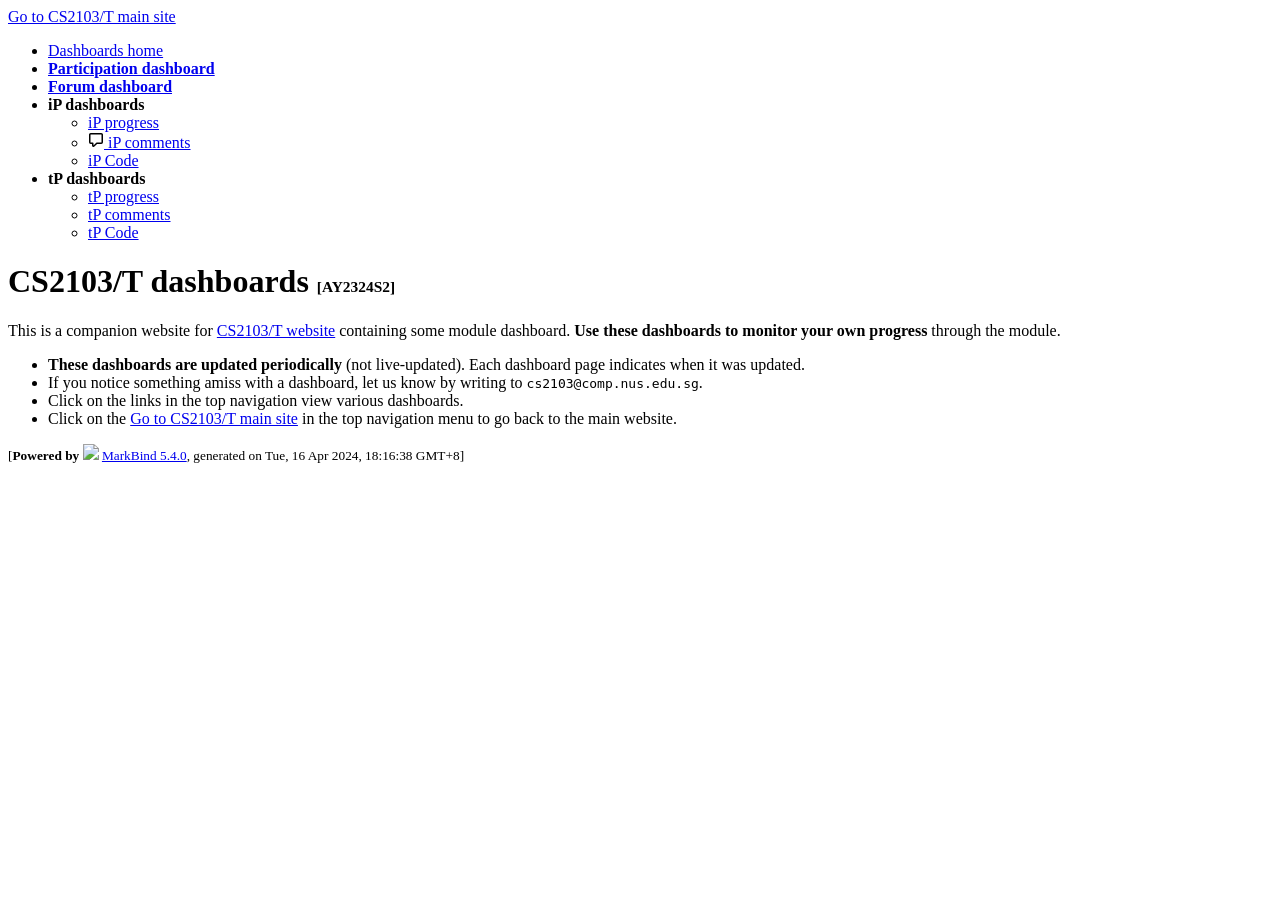
==== index.html @ 0335893c "Site Update. [skip ci]" ====
<!DOCTYPE html>
<html>
<head>
    <meta charset="utf-8">
    <meta http-equiv="X-UA-Compatible" content="IE=edge">
    <meta name="generator" content="MarkBind 5.4.0">
    <meta name="viewport" content="width=device-width, initial-scale=1"><title>CS2103 - dashboards</title> <link rel="stylesheet" href="/dashboards/markbind/css/bootstrap.min.css"> <link rel="stylesheet" href="/dashboards/markbind/fontawesome/css/all.min.css"> <link rel="stylesheet" href="/dashboards/markbind/css/octicons.css"><link rel="stylesheet" href="/dashboards/markbind/css/codeblock-light.min.css"><link rel="stylesheet" href="/dashboards/markbind/css/markbind.min.css"><script src="/dashboards/markbind/js/polyfill.min.js"></script>
    <script src="/dashboards/markbind/js/vue.min.js"></script>
    <script src="/dashboards/markbind/js/markbind.min.js"></script>
    <script src="index.page-vue-render.js"></script><link rel="stylesheet" href="/dashboards/plugins/markbind-plugin-anchors/markbind-plugin-anchors.css"><link rel="stylesheet" href="/dashboards/plugins/markbind-plugin-tree/markbind-plugin-tree.css">
    
  <link rel="stylesheet" href="/dashboards/stylesheets/main.css">
<link rel="icon" href="/dashboards/favicon.ico"></head>
<script>
  const baseUrl = '/dashboards'
</script>
<body >
<div id="app" data-server-rendered="true"><header fixed=""><div data-v-7c0fd418><nav class="navbar navbar-expand-md d-print-none navbar-dark bg-dark" data-v-7c0fd418><div class="container-fluid" data-v-7c0fd418><div class="navbar-left" data-v-7c0fd418><a href="https://nus-cs2103-ay2324s2.github.io/website" title="Home" class="navbar-brand" data-v-7c0fd418><span class="badge rounded-pill bg-warning text-dark }}" data-v-7c0fd418><span data-v-7c0fd418><span aria-hidden="true" class="fas fa-chevron-circle-left" data-v-7c0fd418></span></span> Go to CS2103/T main site</span></a></div> <div class="navbar-default" data-v-7c0fd418><ul class="navbar-nav me-auto mt-2 mt-lg-0" data-v-7c0fd418> <li data-v-7c0fd418><a href="/dashboards/index.html" class="nav-link" data-v-7c0fd418><span data-v-7c0fd418>Dashboards home</span></a></li> <li tags="m--cs2103 m--cs2113 m--tic2002 m--tic4001 m--tic4002" data-v-7c0fd418><a href="/dashboards/contents/participation.html" class="nav-link" data-v-7c0fd418><span data-v-7c0fd418><strong data-v-7c0fd418>Participation dashboard</strong></span></a></li> <li tags="m--cs2103 m--cs2113 m--tic4002" data-v-7c0fd418><a href="/dashboards/contents/forum-activities.html" class="nav-link" data-v-7c0fd418><span data-v-7c0fd418><strong data-v-7c0fd418>Forum dashboard</strong></span></a></li> <li tags="m--cs2103 m--cs2113 m--tic4001 m--tic4002" class="nav-link dropdown" data-v-ccda25c0><a role="button" data-bs-toggle="dropdown" class="dropdown-toggle nav-link" data-v-ccda25c0><strong data-v-ccda25c0>iP dashboards</strong></a> <ul class="dropdown-menu" data-v-ccda25c0> <li data-v-ccda25c0><a href="/dashboards/contents/ip-progress.html" class="dropdown-item" data-v-ccda25c0><span data-v-ccda25c0><span aria-hidden="true" class="fas fa-tasks" data-v-ccda25c0></span> iP progress</span></a></li> <li data-v-ccda25c0><a href="/dashboards/contents/ip-comments.html" class="dropdown-item" data-v-ccda25c0><span data-v-ccda25c0><svg version="1.1" width="16" height="16" viewBox="0 0 16 16" aria-hidden="true" class="octicon octicon-comment" data-v-ccda25c0><path fill-rule="evenodd" d="M2.75 2.5a.25.25 0 00-.25.25v7.5c0 .138.112.25.25.25h2a.75.75 0 01.75.75v2.19l2.72-2.72a.75.75 0 01.53-.22h4.5a.25.25 0 00.25-.25v-7.5a.25.25 0 00-.25-.25H2.75zM1 2.75C1 1.784 1.784 1 2.75 1h10.5c.966 0 1.75.784 1.75 1.75v7.5A1.75 1.75 0 0113.25 12H9.06l-2.573 2.573A1.457 1.457 0 014 13.543V12H2.75A1.75 1.75 0 011 10.25v-7.5z" data-v-ccda25c0></path></svg> iP comments</span></a></li> <li data-v-ccda25c0><a href="https://nus-cs2103-ay2324s2.github.io/ip-dashboard/?search=&amp;sort=groupTitle&amp;sortWithin=title&amp;timeframe=commit&amp;mergegroup=&amp;groupSelect=groupByRepos&amp;breakdown=true&amp;checkedFileTypes=java~md~fxml~sh~bat~gradle~txt" target="_blank" class="dropdown-item" data-v-ccda25c0><span data-v-ccda25c0><span aria-hidden="true" class="fas fa-chart-area" data-v-ccda25c0></span> iP Code</span></a></li></ul></li> <li tags="m--cs2103 m--cs2113 m--tic4001 m--tic4002" class="nav-link dropdown" data-v-ccda25c0><a role="button" data-bs-toggle="dropdown" class="dropdown-toggle nav-link" data-v-ccda25c0><strong data-v-ccda25c0>tP dashboards</strong></a> <ul class="dropdown-menu" data-v-ccda25c0> <li data-v-ccda25c0><a href="/dashboards/contents/tp-progress.html" class="dropdown-item" data-v-ccda25c0><span data-v-ccda25c0><span aria-hidden="true" class="fas fa-tasks" data-v-ccda25c0></span> tP progress</span></a></li> <li data-v-ccda25c0><a href="/dashboards/contents/tp-comments.html" class="dropdown-item" data-v-ccda25c0><span data-v-ccda25c0>tP comments</span></a></li> <li data-v-ccda25c0><a href="https://nus-cs2103-ay2324s2.github.io/tp-dashboard/?search=&amp;sort=groupTitle&amp;sortWithin=title&amp;timeframe=commit&amp;mergegroup=&amp;groupSelect=groupByRepos&amp;breakdown=true&amp;checkedFileTypes=docs~functional-code~test-code~other" target="_blank" class="dropdown-item" data-v-ccda25c0><span data-v-ccda25c0><span aria-hidden="true" class="fas fa-chart-area" data-v-ccda25c0></span> tP Code</span></a></li></ul></li></ul></div> <!----></div></nav> <div class="lower-navbar-container" style="display:none;" data-v-7c0fd418><!----> <!----></div></div></header> <div id="flex-body"><div id="content-wrapper" class="fixed-header-padding"><h1 id="cs2103-t-dashboards-ay2324s2" class="display-3">CS2103/T dashboards <small><small><small><small>[AY2324S2]</small></small></small></small><a href="#cs2103-t-dashboards-ay2324s2" onclick="event.stopPropagation()" class="fa fa-anchor"></a></h1> <div class="lead"><p>This is a companion website for <a href="https://nus-cs2103-ay2324s2.github.io/website">CS2103/T website</a> containing some module dashboard. <strong>Use these dashboards to monitor your own progress</strong> through the module.</p></div> <ul><li><strong>These dashboards are updated periodically</strong> (not live-updated). Each dashboard page indicates when it was updated.</li> <li>If you notice something amiss with a dashboard, let us know by writing to <code class="hljs inline no-lang">cs2103@comp.nus.edu.sg</code>.</li> <li>Click on the links in the top navigation view various dashboards.</li> <li>Click on the <a href="https://nus-cs2103-ay2324s2.github.io/website"><span class="badge rounded-pill bg-warning text-dark }}"><span><span aria-hidden="true" class="fas fa-chevron-circle-left"></span></span> Go to CS2103/T main site</span></a> in the top navigation menu to go back to the main website.</li></ul></div> <nav id="page-nav" class="fixed-header-padding" data-v-e6005420><div class="nav-component slim-scroll" data-v-e6005420></div> <!----></nav> <div aria-hidden="true" class="scroll-top-button fa-lg d-print-none" style="display:none;bottom:2%;right:2%;position:fixed;"><i class="fas fa-arrow-circle-up"></i></div></div> <footer><div class="text-center"><small>[<span><strong>Powered by</strong></span> <img src="https://markbind.org/favicon.ico" width="30"> <a href="https://markbind.org/">MarkBind 5.4.0</a>, generated on Tue, 16 Apr 2024, 18:16:38 GMT+8]</small></div></footer></div>
</body><script src="/dashboards/markbind/js/bootstrap-utility.min.js"></script>
<script>
  MarkBind.setupWithSearch()
</script>
</html>
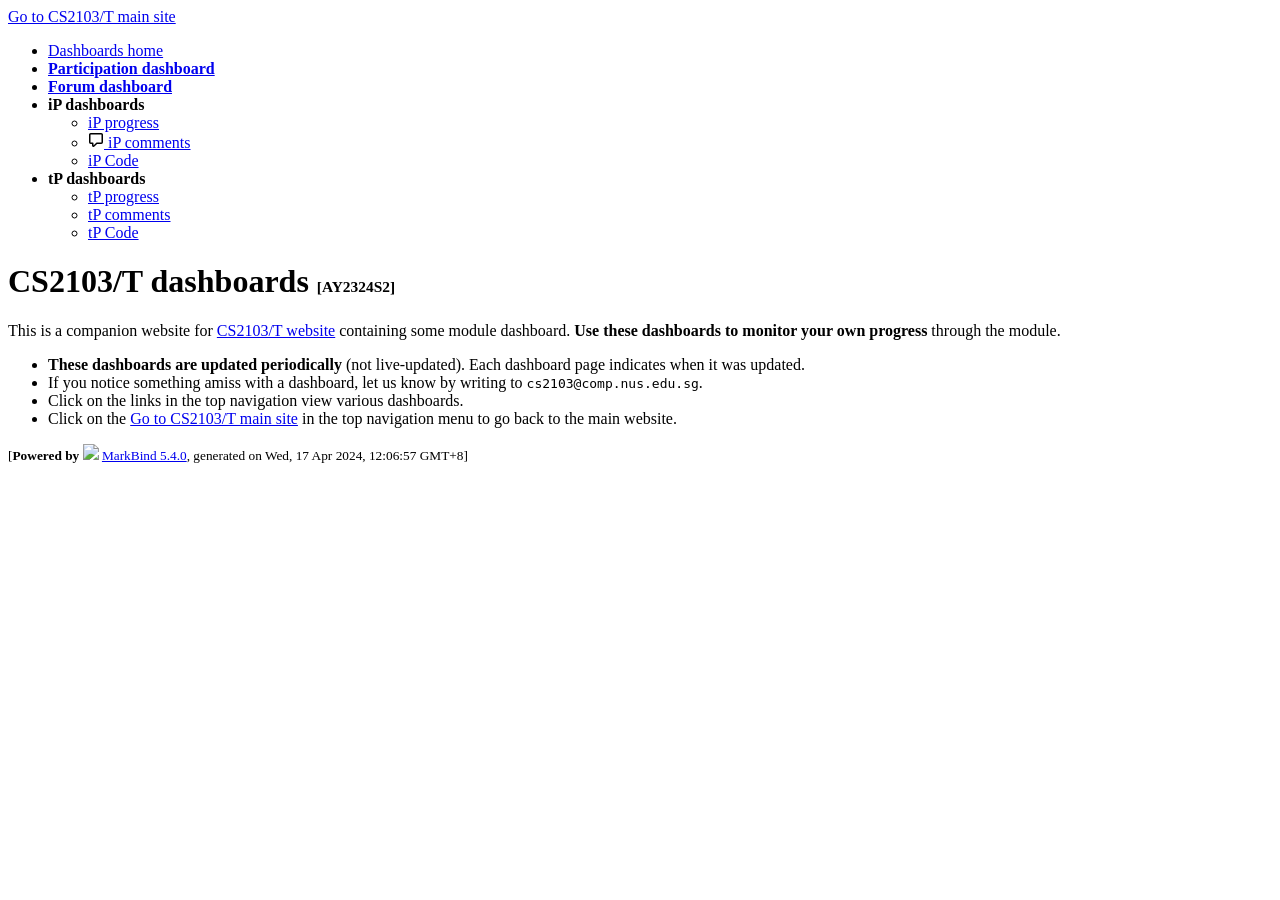
==== commit 9511c5b6: "Site Update. [skip ci]" ====
--- a/index.html
+++ b/index.html
@@ -15,7 +15,7 @@
   const baseUrl = '/dashboards'
 </script>
 <body >
-<div id="app" data-server-rendered="true"><header fixed=""><div data-v-7c0fd418><nav class="navbar navbar-expand-md d-print-none navbar-dark bg-dark" data-v-7c0fd418><div class="container-fluid" data-v-7c0fd418><div class="navbar-left" data-v-7c0fd418><a href="https://nus-cs2103-ay2324s2.github.io/website" title="Home" class="navbar-brand" data-v-7c0fd418><span class="badge rounded-pill bg-warning text-dark }}" data-v-7c0fd418><span data-v-7c0fd418><span aria-hidden="true" class="fas fa-chevron-circle-left" data-v-7c0fd418></span></span> Go to CS2103/T main site</span></a></div> <div class="navbar-default" data-v-7c0fd418><ul class="navbar-nav me-auto mt-2 mt-lg-0" data-v-7c0fd418> <li data-v-7c0fd418><a href="/dashboards/index.html" class="nav-link" data-v-7c0fd418><span data-v-7c0fd418>Dashboards home</span></a></li> <li tags="m--cs2103 m--cs2113 m--tic2002 m--tic4001 m--tic4002" data-v-7c0fd418><a href="/dashboards/contents/participation.html" class="nav-link" data-v-7c0fd418><span data-v-7c0fd418><strong data-v-7c0fd418>Participation dashboard</strong></span></a></li> <li tags="m--cs2103 m--cs2113 m--tic4002" data-v-7c0fd418><a href="/dashboards/contents/forum-activities.html" class="nav-link" data-v-7c0fd418><span data-v-7c0fd418><strong data-v-7c0fd418>Forum dashboard</strong></span></a></li> <li tags="m--cs2103 m--cs2113 m--tic4001 m--tic4002" class="nav-link dropdown" data-v-ccda25c0><a role="button" data-bs-toggle="dropdown" class="dropdown-toggle nav-link" data-v-ccda25c0><strong data-v-ccda25c0>iP dashboards</strong></a> <ul class="dropdown-menu" data-v-ccda25c0> <li data-v-ccda25c0><a href="/dashboards/contents/ip-progress.html" class="dropdown-item" data-v-ccda25c0><span data-v-ccda25c0><span aria-hidden="true" class="fas fa-tasks" data-v-ccda25c0></span> iP progress</span></a></li> <li data-v-ccda25c0><a href="/dashboards/contents/ip-comments.html" class="dropdown-item" data-v-ccda25c0><span data-v-ccda25c0><svg version="1.1" width="16" height="16" viewBox="0 0 16 16" aria-hidden="true" class="octicon octicon-comment" data-v-ccda25c0><path fill-rule="evenodd" d="M2.75 2.5a.25.25 0 00-.25.25v7.5c0 .138.112.25.25.25h2a.75.75 0 01.75.75v2.19l2.72-2.72a.75.75 0 01.53-.22h4.5a.25.25 0 00.25-.25v-7.5a.25.25 0 00-.25-.25H2.75zM1 2.75C1 1.784 1.784 1 2.75 1h10.5c.966 0 1.75.784 1.75 1.75v7.5A1.75 1.75 0 0113.25 12H9.06l-2.573 2.573A1.457 1.457 0 014 13.543V12H2.75A1.75 1.75 0 011 10.25v-7.5z" data-v-ccda25c0></path></svg> iP comments</span></a></li> <li data-v-ccda25c0><a href="https://nus-cs2103-ay2324s2.github.io/ip-dashboard/?search=&amp;sort=groupTitle&amp;sortWithin=title&amp;timeframe=commit&amp;mergegroup=&amp;groupSelect=groupByRepos&amp;breakdown=true&amp;checkedFileTypes=java~md~fxml~sh~bat~gradle~txt" target="_blank" class="dropdown-item" data-v-ccda25c0><span data-v-ccda25c0><span aria-hidden="true" class="fas fa-chart-area" data-v-ccda25c0></span> iP Code</span></a></li></ul></li> <li tags="m--cs2103 m--cs2113 m--tic4001 m--tic4002" class="nav-link dropdown" data-v-ccda25c0><a role="button" data-bs-toggle="dropdown" class="dropdown-toggle nav-link" data-v-ccda25c0><strong data-v-ccda25c0>tP dashboards</strong></a> <ul class="dropdown-menu" data-v-ccda25c0> <li data-v-ccda25c0><a href="/dashboards/contents/tp-progress.html" class="dropdown-item" data-v-ccda25c0><span data-v-ccda25c0><span aria-hidden="true" class="fas fa-tasks" data-v-ccda25c0></span> tP progress</span></a></li> <li data-v-ccda25c0><a href="/dashboards/contents/tp-comments.html" class="dropdown-item" data-v-ccda25c0><span data-v-ccda25c0>tP comments</span></a></li> <li data-v-ccda25c0><a href="https://nus-cs2103-ay2324s2.github.io/tp-dashboard/?search=&amp;sort=groupTitle&amp;sortWithin=title&amp;timeframe=commit&amp;mergegroup=&amp;groupSelect=groupByRepos&amp;breakdown=true&amp;checkedFileTypes=docs~functional-code~test-code~other" target="_blank" class="dropdown-item" data-v-ccda25c0><span data-v-ccda25c0><span aria-hidden="true" class="fas fa-chart-area" data-v-ccda25c0></span> tP Code</span></a></li></ul></li></ul></div> <!----></div></nav> <div class="lower-navbar-container" style="display:none;" data-v-7c0fd418><!----> <!----></div></div></header> <div id="flex-body"><div id="content-wrapper" class="fixed-header-padding"><h1 id="cs2103-t-dashboards-ay2324s2" class="display-3">CS2103/T dashboards <small><small><small><small>[AY2324S2]</small></small></small></small><a href="#cs2103-t-dashboards-ay2324s2" onclick="event.stopPropagation()" class="fa fa-anchor"></a></h1> <div class="lead"><p>This is a companion website for <a href="https://nus-cs2103-ay2324s2.github.io/website">CS2103/T website</a> containing some module dashboard. <strong>Use these dashboards to monitor your own progress</strong> through the module.</p></div> <ul><li><strong>These dashboards are updated periodically</strong> (not live-updated). Each dashboard page indicates when it was updated.</li> <li>If you notice something amiss with a dashboard, let us know by writing to <code class="hljs inline no-lang">cs2103@comp.nus.edu.sg</code>.</li> <li>Click on the links in the top navigation view various dashboards.</li> <li>Click on the <a href="https://nus-cs2103-ay2324s2.github.io/website"><span class="badge rounded-pill bg-warning text-dark }}"><span><span aria-hidden="true" class="fas fa-chevron-circle-left"></span></span> Go to CS2103/T main site</span></a> in the top navigation menu to go back to the main website.</li></ul></div> <nav id="page-nav" class="fixed-header-padding" data-v-e6005420><div class="nav-component slim-scroll" data-v-e6005420></div> <!----></nav> <div aria-hidden="true" class="scroll-top-button fa-lg d-print-none" style="display:none;bottom:2%;right:2%;position:fixed;"><i class="fas fa-arrow-circle-up"></i></div></div> <footer><div class="text-center"><small>[<span><strong>Powered by</strong></span> <img src="https://markbind.org/favicon.ico" width="30"> <a href="https://markbind.org/">MarkBind 5.4.0</a>, generated on Tue, 16 Apr 2024, 18:16:38 GMT+8]</small></div></footer></div>
+<div id="app" data-server-rendered="true"><header fixed=""><div data-v-7c0fd418><nav class="navbar navbar-expand-md d-print-none navbar-dark bg-dark" data-v-7c0fd418><div class="container-fluid" data-v-7c0fd418><div class="navbar-left" data-v-7c0fd418><a href="https://nus-cs2103-ay2324s2.github.io/website" title="Home" class="navbar-brand" data-v-7c0fd418><span class="badge rounded-pill bg-warning text-dark }}" data-v-7c0fd418><span data-v-7c0fd418><span aria-hidden="true" class="fas fa-chevron-circle-left" data-v-7c0fd418></span></span> Go to CS2103/T main site</span></a></div> <div class="navbar-default" data-v-7c0fd418><ul class="navbar-nav me-auto mt-2 mt-lg-0" data-v-7c0fd418> <li data-v-7c0fd418><a href="/dashboards/index.html" class="nav-link" data-v-7c0fd418><span data-v-7c0fd418>Dashboards home</span></a></li> <li tags="m--cs2103 m--cs2113 m--tic2002 m--tic4001 m--tic4002" data-v-7c0fd418><a href="/dashboards/contents/participation.html" class="nav-link" data-v-7c0fd418><span data-v-7c0fd418><strong data-v-7c0fd418>Participation dashboard</strong></span></a></li> <li tags="m--cs2103 m--cs2113 m--tic4002" data-v-7c0fd418><a href="/dashboards/contents/forum-activities.html" class="nav-link" data-v-7c0fd418><span data-v-7c0fd418><strong data-v-7c0fd418>Forum dashboard</strong></span></a></li> <li tags="m--cs2103 m--cs2113 m--tic4001 m--tic4002" class="nav-link dropdown" data-v-ccda25c0><a role="button" data-bs-toggle="dropdown" class="dropdown-toggle nav-link" data-v-ccda25c0><strong data-v-ccda25c0>iP dashboards</strong></a> <ul class="dropdown-menu" data-v-ccda25c0> <li data-v-ccda25c0><a href="/dashboards/contents/ip-progress.html" class="dropdown-item" data-v-ccda25c0><span data-v-ccda25c0><span aria-hidden="true" class="fas fa-tasks" data-v-ccda25c0></span> iP progress</span></a></li> <li data-v-ccda25c0><a href="/dashboards/contents/ip-comments.html" class="dropdown-item" data-v-ccda25c0><span data-v-ccda25c0><svg version="1.1" width="16" height="16" viewBox="0 0 16 16" aria-hidden="true" class="octicon octicon-comment" data-v-ccda25c0><path fill-rule="evenodd" d="M2.75 2.5a.25.25 0 00-.25.25v7.5c0 .138.112.25.25.25h2a.75.75 0 01.75.75v2.19l2.72-2.72a.75.75 0 01.53-.22h4.5a.25.25 0 00.25-.25v-7.5a.25.25 0 00-.25-.25H2.75zM1 2.75C1 1.784 1.784 1 2.75 1h10.5c.966 0 1.75.784 1.75 1.75v7.5A1.75 1.75 0 0113.25 12H9.06l-2.573 2.573A1.457 1.457 0 014 13.543V12H2.75A1.75 1.75 0 011 10.25v-7.5z" data-v-ccda25c0></path></svg> iP comments</span></a></li> <li data-v-ccda25c0><a href="https://nus-cs2103-ay2324s2.github.io/ip-dashboard/?search=&amp;sort=groupTitle&amp;sortWithin=title&amp;timeframe=commit&amp;mergegroup=&amp;groupSelect=groupByRepos&amp;breakdown=true&amp;checkedFileTypes=java~md~fxml~sh~bat~gradle~txt" target="_blank" class="dropdown-item" data-v-ccda25c0><span data-v-ccda25c0><span aria-hidden="true" class="fas fa-chart-area" data-v-ccda25c0></span> iP Code</span></a></li></ul></li> <li tags="m--cs2103 m--cs2113 m--tic4001 m--tic4002" class="nav-link dropdown" data-v-ccda25c0><a role="button" data-bs-toggle="dropdown" class="dropdown-toggle nav-link" data-v-ccda25c0><strong data-v-ccda25c0>tP dashboards</strong></a> <ul class="dropdown-menu" data-v-ccda25c0> <li data-v-ccda25c0><a href="/dashboards/contents/tp-progress.html" class="dropdown-item" data-v-ccda25c0><span data-v-ccda25c0><span aria-hidden="true" class="fas fa-tasks" data-v-ccda25c0></span> tP progress</span></a></li> <li data-v-ccda25c0><a href="/dashboards/contents/tp-comments.html" class="dropdown-item" data-v-ccda25c0><span data-v-ccda25c0>tP comments</span></a></li> <li data-v-ccda25c0><a href="https://nus-cs2103-ay2324s2.github.io/tp-dashboard/?search=&amp;sort=groupTitle&amp;sortWithin=title&amp;timeframe=commit&amp;mergegroup=&amp;groupSelect=groupByRepos&amp;breakdown=true&amp;checkedFileTypes=docs~functional-code~test-code~other" target="_blank" class="dropdown-item" data-v-ccda25c0><span data-v-ccda25c0><span aria-hidden="true" class="fas fa-chart-area" data-v-ccda25c0></span> tP Code</span></a></li></ul></li></ul></div> <!----></div></nav> <div class="lower-navbar-container" style="display:none;" data-v-7c0fd418><!----> <!----></div></div></header> <div id="flex-body"><div id="content-wrapper" class="fixed-header-padding"><h1 id="cs2103-t-dashboards-ay2324s2" class="display-3">CS2103/T dashboards <small><small><small><small>[AY2324S2]</small></small></small></small><a href="#cs2103-t-dashboards-ay2324s2" onclick="event.stopPropagation()" class="fa fa-anchor"></a></h1> <div class="lead"><p>This is a companion website for <a href="https://nus-cs2103-ay2324s2.github.io/website">CS2103/T website</a> containing some module dashboard. <strong>Use these dashboards to monitor your own progress</strong> through the module.</p></div> <ul><li><strong>These dashboards are updated periodically</strong> (not live-updated). Each dashboard page indicates when it was updated.</li> <li>If you notice something amiss with a dashboard, let us know by writing to <code class="hljs inline no-lang">cs2103@comp.nus.edu.sg</code>.</li> <li>Click on the links in the top navigation view various dashboards.</li> <li>Click on the <a href="https://nus-cs2103-ay2324s2.github.io/website"><span class="badge rounded-pill bg-warning text-dark }}"><span><span aria-hidden="true" class="fas fa-chevron-circle-left"></span></span> Go to CS2103/T main site</span></a> in the top navigation menu to go back to the main website.</li></ul></div> <nav id="page-nav" class="fixed-header-padding" data-v-e6005420><div class="nav-component slim-scroll" data-v-e6005420></div> <!----></nav> <div aria-hidden="true" class="scroll-top-button fa-lg d-print-none" style="display:none;bottom:2%;right:2%;position:fixed;"><i class="fas fa-arrow-circle-up"></i></div></div> <footer><div class="text-center"><small>[<span><strong>Powered by</strong></span> <img src="https://markbind.org/favicon.ico" width="30"> <a href="https://markbind.org/">MarkBind 5.4.0</a>, generated on Wed, 17 Apr 2024, 12:06:57 GMT+8]</small></div></footer></div>
 </body><script src="/dashboards/markbind/js/bootstrap-utility.min.js"></script>
 <script>
   MarkBind.setupWithSearch()
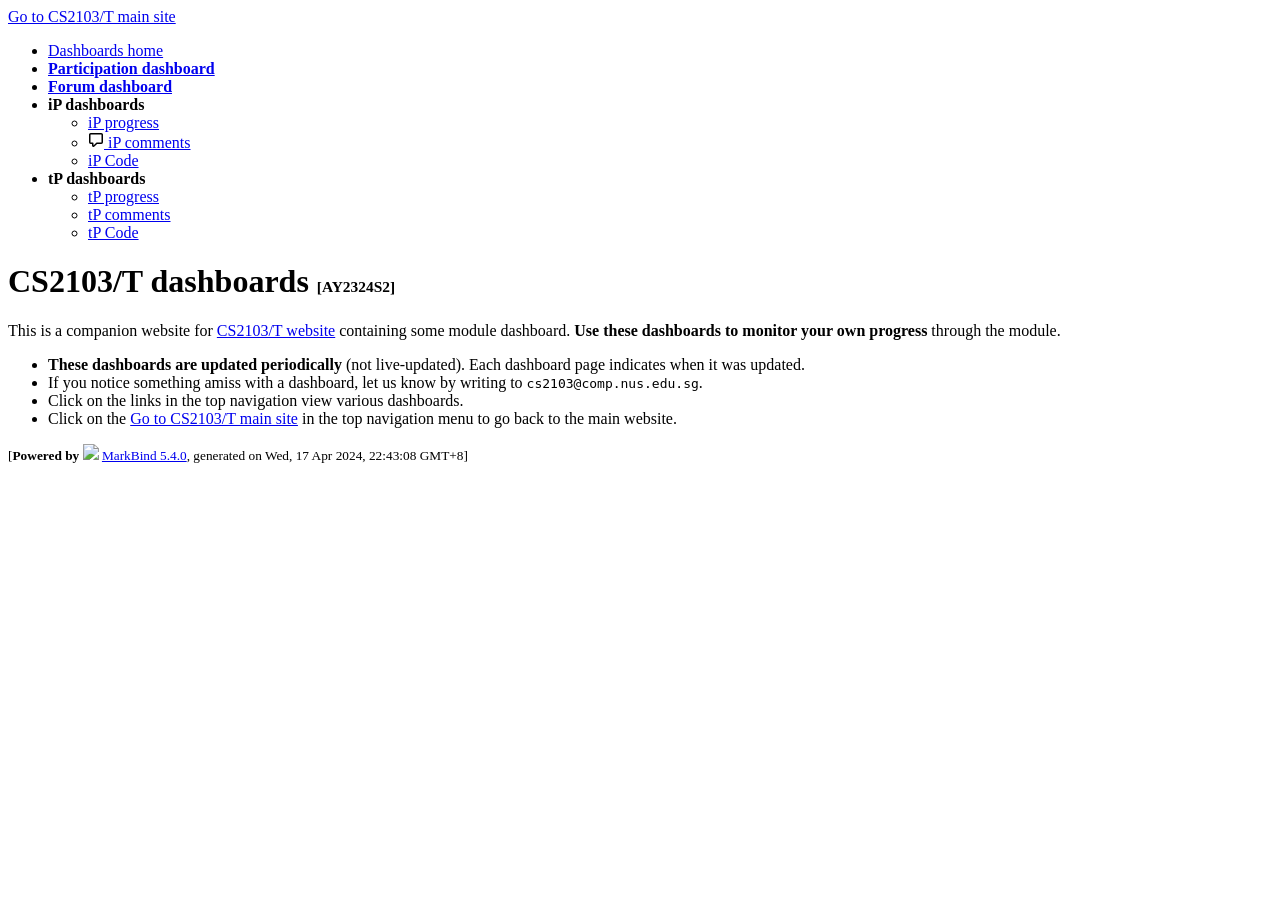
==== commit b3c56a51: "Site Update. [skip ci]" ====
--- a/index.html
+++ b/index.html
@@ -15,7 +15,7 @@
   const baseUrl = '/dashboards'
 </script>
 <body >
-<div id="app" data-server-rendered="true"><header fixed=""><div data-v-7c0fd418><nav class="navbar navbar-expand-md d-print-none navbar-dark bg-dark" data-v-7c0fd418><div class="container-fluid" data-v-7c0fd418><div class="navbar-left" data-v-7c0fd418><a href="https://nus-cs2103-ay2324s2.github.io/website" title="Home" class="navbar-brand" data-v-7c0fd418><span class="badge rounded-pill bg-warning text-dark }}" data-v-7c0fd418><span data-v-7c0fd418><span aria-hidden="true" class="fas fa-chevron-circle-left" data-v-7c0fd418></span></span> Go to CS2103/T main site</span></a></div> <div class="navbar-default" data-v-7c0fd418><ul class="navbar-nav me-auto mt-2 mt-lg-0" data-v-7c0fd418> <li data-v-7c0fd418><a href="/dashboards/index.html" class="nav-link" data-v-7c0fd418><span data-v-7c0fd418>Dashboards home</span></a></li> <li tags="m--cs2103 m--cs2113 m--tic2002 m--tic4001 m--tic4002" data-v-7c0fd418><a href="/dashboards/contents/participation.html" class="nav-link" data-v-7c0fd418><span data-v-7c0fd418><strong data-v-7c0fd418>Participation dashboard</strong></span></a></li> <li tags="m--cs2103 m--cs2113 m--tic4002" data-v-7c0fd418><a href="/dashboards/contents/forum-activities.html" class="nav-link" data-v-7c0fd418><span data-v-7c0fd418><strong data-v-7c0fd418>Forum dashboard</strong></span></a></li> <li tags="m--cs2103 m--cs2113 m--tic4001 m--tic4002" class="nav-link dropdown" data-v-ccda25c0><a role="button" data-bs-toggle="dropdown" class="dropdown-toggle nav-link" data-v-ccda25c0><strong data-v-ccda25c0>iP dashboards</strong></a> <ul class="dropdown-menu" data-v-ccda25c0> <li data-v-ccda25c0><a href="/dashboards/contents/ip-progress.html" class="dropdown-item" data-v-ccda25c0><span data-v-ccda25c0><span aria-hidden="true" class="fas fa-tasks" data-v-ccda25c0></span> iP progress</span></a></li> <li data-v-ccda25c0><a href="/dashboards/contents/ip-comments.html" class="dropdown-item" data-v-ccda25c0><span data-v-ccda25c0><svg version="1.1" width="16" height="16" viewBox="0 0 16 16" aria-hidden="true" class="octicon octicon-comment" data-v-ccda25c0><path fill-rule="evenodd" d="M2.75 2.5a.25.25 0 00-.25.25v7.5c0 .138.112.25.25.25h2a.75.75 0 01.75.75v2.19l2.72-2.72a.75.75 0 01.53-.22h4.5a.25.25 0 00.25-.25v-7.5a.25.25 0 00-.25-.25H2.75zM1 2.75C1 1.784 1.784 1 2.75 1h10.5c.966 0 1.75.784 1.75 1.75v7.5A1.75 1.75 0 0113.25 12H9.06l-2.573 2.573A1.457 1.457 0 014 13.543V12H2.75A1.75 1.75 0 011 10.25v-7.5z" data-v-ccda25c0></path></svg> iP comments</span></a></li> <li data-v-ccda25c0><a href="https://nus-cs2103-ay2324s2.github.io/ip-dashboard/?search=&amp;sort=groupTitle&amp;sortWithin=title&amp;timeframe=commit&amp;mergegroup=&amp;groupSelect=groupByRepos&amp;breakdown=true&amp;checkedFileTypes=java~md~fxml~sh~bat~gradle~txt" target="_blank" class="dropdown-item" data-v-ccda25c0><span data-v-ccda25c0><span aria-hidden="true" class="fas fa-chart-area" data-v-ccda25c0></span> iP Code</span></a></li></ul></li> <li tags="m--cs2103 m--cs2113 m--tic4001 m--tic4002" class="nav-link dropdown" data-v-ccda25c0><a role="button" data-bs-toggle="dropdown" class="dropdown-toggle nav-link" data-v-ccda25c0><strong data-v-ccda25c0>tP dashboards</strong></a> <ul class="dropdown-menu" data-v-ccda25c0> <li data-v-ccda25c0><a href="/dashboards/contents/tp-progress.html" class="dropdown-item" data-v-ccda25c0><span data-v-ccda25c0><span aria-hidden="true" class="fas fa-tasks" data-v-ccda25c0></span> tP progress</span></a></li> <li data-v-ccda25c0><a href="/dashboards/contents/tp-comments.html" class="dropdown-item" data-v-ccda25c0><span data-v-ccda25c0>tP comments</span></a></li> <li data-v-ccda25c0><a href="https://nus-cs2103-ay2324s2.github.io/tp-dashboard/?search=&amp;sort=groupTitle&amp;sortWithin=title&amp;timeframe=commit&amp;mergegroup=&amp;groupSelect=groupByRepos&amp;breakdown=true&amp;checkedFileTypes=docs~functional-code~test-code~other" target="_blank" class="dropdown-item" data-v-ccda25c0><span data-v-ccda25c0><span aria-hidden="true" class="fas fa-chart-area" data-v-ccda25c0></span> tP Code</span></a></li></ul></li></ul></div> <!----></div></nav> <div class="lower-navbar-container" style="display:none;" data-v-7c0fd418><!----> <!----></div></div></header> <div id="flex-body"><div id="content-wrapper" class="fixed-header-padding"><h1 id="cs2103-t-dashboards-ay2324s2" class="display-3">CS2103/T dashboards <small><small><small><small>[AY2324S2]</small></small></small></small><a href="#cs2103-t-dashboards-ay2324s2" onclick="event.stopPropagation()" class="fa fa-anchor"></a></h1> <div class="lead"><p>This is a companion website for <a href="https://nus-cs2103-ay2324s2.github.io/website">CS2103/T website</a> containing some module dashboard. <strong>Use these dashboards to monitor your own progress</strong> through the module.</p></div> <ul><li><strong>These dashboards are updated periodically</strong> (not live-updated). Each dashboard page indicates when it was updated.</li> <li>If you notice something amiss with a dashboard, let us know by writing to <code class="hljs inline no-lang">cs2103@comp.nus.edu.sg</code>.</li> <li>Click on the links in the top navigation view various dashboards.</li> <li>Click on the <a href="https://nus-cs2103-ay2324s2.github.io/website"><span class="badge rounded-pill bg-warning text-dark }}"><span><span aria-hidden="true" class="fas fa-chevron-circle-left"></span></span> Go to CS2103/T main site</span></a> in the top navigation menu to go back to the main website.</li></ul></div> <nav id="page-nav" class="fixed-header-padding" data-v-e6005420><div class="nav-component slim-scroll" data-v-e6005420></div> <!----></nav> <div aria-hidden="true" class="scroll-top-button fa-lg d-print-none" style="display:none;bottom:2%;right:2%;position:fixed;"><i class="fas fa-arrow-circle-up"></i></div></div> <footer><div class="text-center"><small>[<span><strong>Powered by</strong></span> <img src="https://markbind.org/favicon.ico" width="30"> <a href="https://markbind.org/">MarkBind 5.4.0</a>, generated on Wed, 17 Apr 2024, 12:06:57 GMT+8]</small></div></footer></div>
+<div id="app" data-server-rendered="true"><header fixed=""><div data-v-7c0fd418><nav class="navbar navbar-expand-md d-print-none navbar-dark bg-dark" data-v-7c0fd418><div class="container-fluid" data-v-7c0fd418><div class="navbar-left" data-v-7c0fd418><a href="https://nus-cs2103-ay2324s2.github.io/website" title="Home" class="navbar-brand" data-v-7c0fd418><span class="badge rounded-pill bg-warning text-dark }}" data-v-7c0fd418><span data-v-7c0fd418><span aria-hidden="true" class="fas fa-chevron-circle-left" data-v-7c0fd418></span></span> Go to CS2103/T main site</span></a></div> <div class="navbar-default" data-v-7c0fd418><ul class="navbar-nav me-auto mt-2 mt-lg-0" data-v-7c0fd418> <li data-v-7c0fd418><a href="/dashboards/index.html" class="nav-link" data-v-7c0fd418><span data-v-7c0fd418>Dashboards home</span></a></li> <li tags="m--cs2103 m--cs2113 m--tic2002 m--tic4001 m--tic4002" data-v-7c0fd418><a href="/dashboards/contents/participation.html" class="nav-link" data-v-7c0fd418><span data-v-7c0fd418><strong data-v-7c0fd418>Participation dashboard</strong></span></a></li> <li tags="m--cs2103 m--cs2113 m--tic4002" data-v-7c0fd418><a href="/dashboards/contents/forum-activities.html" class="nav-link" data-v-7c0fd418><span data-v-7c0fd418><strong data-v-7c0fd418>Forum dashboard</strong></span></a></li> <li tags="m--cs2103 m--cs2113 m--tic4001 m--tic4002" class="nav-link dropdown" data-v-ccda25c0><a role="button" data-bs-toggle="dropdown" class="dropdown-toggle nav-link" data-v-ccda25c0><strong data-v-ccda25c0>iP dashboards</strong></a> <ul class="dropdown-menu" data-v-ccda25c0> <li data-v-ccda25c0><a href="/dashboards/contents/ip-progress.html" class="dropdown-item" data-v-ccda25c0><span data-v-ccda25c0><span aria-hidden="true" class="fas fa-tasks" data-v-ccda25c0></span> iP progress</span></a></li> <li data-v-ccda25c0><a href="/dashboards/contents/ip-comments.html" class="dropdown-item" data-v-ccda25c0><span data-v-ccda25c0><svg version="1.1" width="16" height="16" viewBox="0 0 16 16" aria-hidden="true" class="octicon octicon-comment" data-v-ccda25c0><path fill-rule="evenodd" d="M2.75 2.5a.25.25 0 00-.25.25v7.5c0 .138.112.25.25.25h2a.75.75 0 01.75.75v2.19l2.72-2.72a.75.75 0 01.53-.22h4.5a.25.25 0 00.25-.25v-7.5a.25.25 0 00-.25-.25H2.75zM1 2.75C1 1.784 1.784 1 2.75 1h10.5c.966 0 1.75.784 1.75 1.75v7.5A1.75 1.75 0 0113.25 12H9.06l-2.573 2.573A1.457 1.457 0 014 13.543V12H2.75A1.75 1.75 0 011 10.25v-7.5z" data-v-ccda25c0></path></svg> iP comments</span></a></li> <li data-v-ccda25c0><a href="https://nus-cs2103-ay2324s2.github.io/ip-dashboard/?search=&amp;sort=groupTitle&amp;sortWithin=title&amp;timeframe=commit&amp;mergegroup=&amp;groupSelect=groupByRepos&amp;breakdown=true&amp;checkedFileTypes=java~md~fxml~sh~bat~gradle~txt" target="_blank" class="dropdown-item" data-v-ccda25c0><span data-v-ccda25c0><span aria-hidden="true" class="fas fa-chart-area" data-v-ccda25c0></span> iP Code</span></a></li></ul></li> <li tags="m--cs2103 m--cs2113 m--tic4001 m--tic4002" class="nav-link dropdown" data-v-ccda25c0><a role="button" data-bs-toggle="dropdown" class="dropdown-toggle nav-link" data-v-ccda25c0><strong data-v-ccda25c0>tP dashboards</strong></a> <ul class="dropdown-menu" data-v-ccda25c0> <li data-v-ccda25c0><a href="/dashboards/contents/tp-progress.html" class="dropdown-item" data-v-ccda25c0><span data-v-ccda25c0><span aria-hidden="true" class="fas fa-tasks" data-v-ccda25c0></span> tP progress</span></a></li> <li data-v-ccda25c0><a href="/dashboards/contents/tp-comments.html" class="dropdown-item" data-v-ccda25c0><span data-v-ccda25c0>tP comments</span></a></li> <li data-v-ccda25c0><a href="https://nus-cs2103-ay2324s2.github.io/tp-dashboard/?search=&amp;sort=groupTitle&amp;sortWithin=title&amp;timeframe=commit&amp;mergegroup=&amp;groupSelect=groupByRepos&amp;breakdown=true&amp;checkedFileTypes=docs~functional-code~test-code~other" target="_blank" class="dropdown-item" data-v-ccda25c0><span data-v-ccda25c0><span aria-hidden="true" class="fas fa-chart-area" data-v-ccda25c0></span> tP Code</span></a></li></ul></li></ul></div> <!----></div></nav> <div class="lower-navbar-container" style="display:none;" data-v-7c0fd418><!----> <!----></div></div></header> <div id="flex-body"><div id="content-wrapper" class="fixed-header-padding"><h1 id="cs2103-t-dashboards-ay2324s2" class="display-3">CS2103/T dashboards <small><small><small><small>[AY2324S2]</small></small></small></small><a href="#cs2103-t-dashboards-ay2324s2" onclick="event.stopPropagation()" class="fa fa-anchor"></a></h1> <div class="lead"><p>This is a companion website for <a href="https://nus-cs2103-ay2324s2.github.io/website">CS2103/T website</a> containing some module dashboard. <strong>Use these dashboards to monitor your own progress</strong> through the module.</p></div> <ul><li><strong>These dashboards are updated periodically</strong> (not live-updated). Each dashboard page indicates when it was updated.</li> <li>If you notice something amiss with a dashboard, let us know by writing to <code class="hljs inline no-lang">cs2103@comp.nus.edu.sg</code>.</li> <li>Click on the links in the top navigation view various dashboards.</li> <li>Click on the <a href="https://nus-cs2103-ay2324s2.github.io/website"><span class="badge rounded-pill bg-warning text-dark }}"><span><span aria-hidden="true" class="fas fa-chevron-circle-left"></span></span> Go to CS2103/T main site</span></a> in the top navigation menu to go back to the main website.</li></ul></div> <nav id="page-nav" class="fixed-header-padding" data-v-e6005420><div class="nav-component slim-scroll" data-v-e6005420></div> <!----></nav> <div aria-hidden="true" class="scroll-top-button fa-lg d-print-none" style="display:none;bottom:2%;right:2%;position:fixed;"><i class="fas fa-arrow-circle-up"></i></div></div> <footer><div class="text-center"><small>[<span><strong>Powered by</strong></span> <img src="https://markbind.org/favicon.ico" width="30"> <a href="https://markbind.org/">MarkBind 5.4.0</a>, generated on Wed, 17 Apr 2024, 22:43:08 GMT+8]</small></div></footer></div>
 </body><script src="/dashboards/markbind/js/bootstrap-utility.min.js"></script>
 <script>
   MarkBind.setupWithSearch()
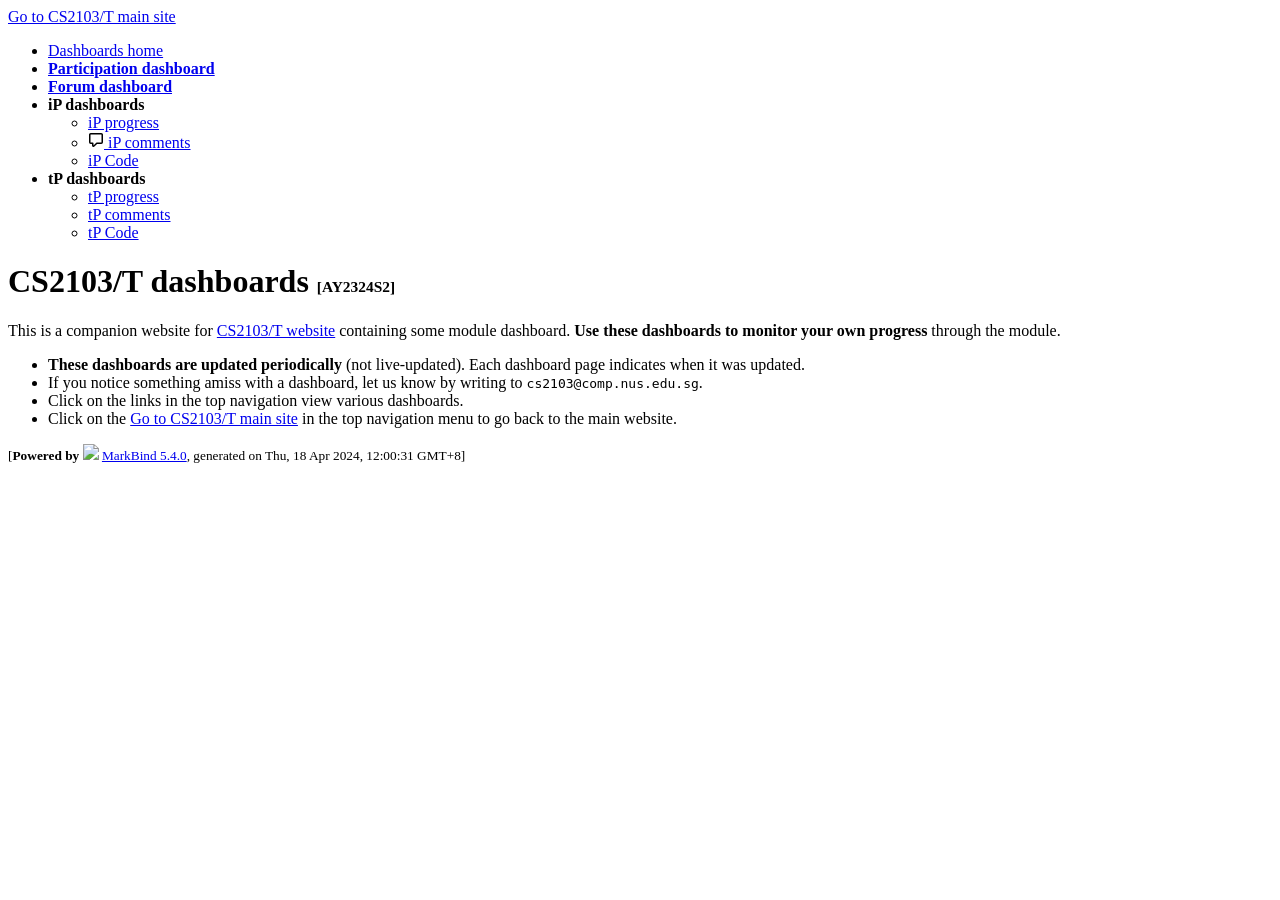
==== commit 823b418b: "Site Update. [skip ci]" ====
--- a/index.html
+++ b/index.html
@@ -15,7 +15,7 @@
   const baseUrl = '/dashboards'
 </script>
 <body >
-<div id="app" data-server-rendered="true"><header fixed=""><div data-v-7c0fd418><nav class="navbar navbar-expand-md d-print-none navbar-dark bg-dark" data-v-7c0fd418><div class="container-fluid" data-v-7c0fd418><div class="navbar-left" data-v-7c0fd418><a href="https://nus-cs2103-ay2324s2.github.io/website" title="Home" class="navbar-brand" data-v-7c0fd418><span class="badge rounded-pill bg-warning text-dark }}" data-v-7c0fd418><span data-v-7c0fd418><span aria-hidden="true" class="fas fa-chevron-circle-left" data-v-7c0fd418></span></span> Go to CS2103/T main site</span></a></div> <div class="navbar-default" data-v-7c0fd418><ul class="navbar-nav me-auto mt-2 mt-lg-0" data-v-7c0fd418> <li data-v-7c0fd418><a href="/dashboards/index.html" class="nav-link" data-v-7c0fd418><span data-v-7c0fd418>Dashboards home</span></a></li> <li tags="m--cs2103 m--cs2113 m--tic2002 m--tic4001 m--tic4002" data-v-7c0fd418><a href="/dashboards/contents/participation.html" class="nav-link" data-v-7c0fd418><span data-v-7c0fd418><strong data-v-7c0fd418>Participation dashboard</strong></span></a></li> <li tags="m--cs2103 m--cs2113 m--tic4002" data-v-7c0fd418><a href="/dashboards/contents/forum-activities.html" class="nav-link" data-v-7c0fd418><span data-v-7c0fd418><strong data-v-7c0fd418>Forum dashboard</strong></span></a></li> <li tags="m--cs2103 m--cs2113 m--tic4001 m--tic4002" class="nav-link dropdown" data-v-ccda25c0><a role="button" data-bs-toggle="dropdown" class="dropdown-toggle nav-link" data-v-ccda25c0><strong data-v-ccda25c0>iP dashboards</strong></a> <ul class="dropdown-menu" data-v-ccda25c0> <li data-v-ccda25c0><a href="/dashboards/contents/ip-progress.html" class="dropdown-item" data-v-ccda25c0><span data-v-ccda25c0><span aria-hidden="true" class="fas fa-tasks" data-v-ccda25c0></span> iP progress</span></a></li> <li data-v-ccda25c0><a href="/dashboards/contents/ip-comments.html" class="dropdown-item" data-v-ccda25c0><span data-v-ccda25c0><svg version="1.1" width="16" height="16" viewBox="0 0 16 16" aria-hidden="true" class="octicon octicon-comment" data-v-ccda25c0><path fill-rule="evenodd" d="M2.75 2.5a.25.25 0 00-.25.25v7.5c0 .138.112.25.25.25h2a.75.75 0 01.75.75v2.19l2.72-2.72a.75.75 0 01.53-.22h4.5a.25.25 0 00.25-.25v-7.5a.25.25 0 00-.25-.25H2.75zM1 2.75C1 1.784 1.784 1 2.75 1h10.5c.966 0 1.75.784 1.75 1.75v7.5A1.75 1.75 0 0113.25 12H9.06l-2.573 2.573A1.457 1.457 0 014 13.543V12H2.75A1.75 1.75 0 011 10.25v-7.5z" data-v-ccda25c0></path></svg> iP comments</span></a></li> <li data-v-ccda25c0><a href="https://nus-cs2103-ay2324s2.github.io/ip-dashboard/?search=&amp;sort=groupTitle&amp;sortWithin=title&amp;timeframe=commit&amp;mergegroup=&amp;groupSelect=groupByRepos&amp;breakdown=true&amp;checkedFileTypes=java~md~fxml~sh~bat~gradle~txt" target="_blank" class="dropdown-item" data-v-ccda25c0><span data-v-ccda25c0><span aria-hidden="true" class="fas fa-chart-area" data-v-ccda25c0></span> iP Code</span></a></li></ul></li> <li tags="m--cs2103 m--cs2113 m--tic4001 m--tic4002" class="nav-link dropdown" data-v-ccda25c0><a role="button" data-bs-toggle="dropdown" class="dropdown-toggle nav-link" data-v-ccda25c0><strong data-v-ccda25c0>tP dashboards</strong></a> <ul class="dropdown-menu" data-v-ccda25c0> <li data-v-ccda25c0><a href="/dashboards/contents/tp-progress.html" class="dropdown-item" data-v-ccda25c0><span data-v-ccda25c0><span aria-hidden="true" class="fas fa-tasks" data-v-ccda25c0></span> tP progress</span></a></li> <li data-v-ccda25c0><a href="/dashboards/contents/tp-comments.html" class="dropdown-item" data-v-ccda25c0><span data-v-ccda25c0>tP comments</span></a></li> <li data-v-ccda25c0><a href="https://nus-cs2103-ay2324s2.github.io/tp-dashboard/?search=&amp;sort=groupTitle&amp;sortWithin=title&amp;timeframe=commit&amp;mergegroup=&amp;groupSelect=groupByRepos&amp;breakdown=true&amp;checkedFileTypes=docs~functional-code~test-code~other" target="_blank" class="dropdown-item" data-v-ccda25c0><span data-v-ccda25c0><span aria-hidden="true" class="fas fa-chart-area" data-v-ccda25c0></span> tP Code</span></a></li></ul></li></ul></div> <!----></div></nav> <div class="lower-navbar-container" style="display:none;" data-v-7c0fd418><!----> <!----></div></div></header> <div id="flex-body"><div id="content-wrapper" class="fixed-header-padding"><h1 id="cs2103-t-dashboards-ay2324s2" class="display-3">CS2103/T dashboards <small><small><small><small>[AY2324S2]</small></small></small></small><a href="#cs2103-t-dashboards-ay2324s2" onclick="event.stopPropagation()" class="fa fa-anchor"></a></h1> <div class="lead"><p>This is a companion website for <a href="https://nus-cs2103-ay2324s2.github.io/website">CS2103/T website</a> containing some module dashboard. <strong>Use these dashboards to monitor your own progress</strong> through the module.</p></div> <ul><li><strong>These dashboards are updated periodically</strong> (not live-updated). Each dashboard page indicates when it was updated.</li> <li>If you notice something amiss with a dashboard, let us know by writing to <code class="hljs inline no-lang">cs2103@comp.nus.edu.sg</code>.</li> <li>Click on the links in the top navigation view various dashboards.</li> <li>Click on the <a href="https://nus-cs2103-ay2324s2.github.io/website"><span class="badge rounded-pill bg-warning text-dark }}"><span><span aria-hidden="true" class="fas fa-chevron-circle-left"></span></span> Go to CS2103/T main site</span></a> in the top navigation menu to go back to the main website.</li></ul></div> <nav id="page-nav" class="fixed-header-padding" data-v-e6005420><div class="nav-component slim-scroll" data-v-e6005420></div> <!----></nav> <div aria-hidden="true" class="scroll-top-button fa-lg d-print-none" style="display:none;bottom:2%;right:2%;position:fixed;"><i class="fas fa-arrow-circle-up"></i></div></div> <footer><div class="text-center"><small>[<span><strong>Powered by</strong></span> <img src="https://markbind.org/favicon.ico" width="30"> <a href="https://markbind.org/">MarkBind 5.4.0</a>, generated on Wed, 17 Apr 2024, 22:43:08 GMT+8]</small></div></footer></div>
+<div id="app" data-server-rendered="true"><header fixed=""><div data-v-7c0fd418><nav class="navbar navbar-expand-md d-print-none navbar-dark bg-dark" data-v-7c0fd418><div class="container-fluid" data-v-7c0fd418><div class="navbar-left" data-v-7c0fd418><a href="https://nus-cs2103-ay2324s2.github.io/website" title="Home" class="navbar-brand" data-v-7c0fd418><span class="badge rounded-pill bg-warning text-dark }}" data-v-7c0fd418><span data-v-7c0fd418><span aria-hidden="true" class="fas fa-chevron-circle-left" data-v-7c0fd418></span></span> Go to CS2103/T main site</span></a></div> <div class="navbar-default" data-v-7c0fd418><ul class="navbar-nav me-auto mt-2 mt-lg-0" data-v-7c0fd418> <li data-v-7c0fd418><a href="/dashboards/index.html" class="nav-link" data-v-7c0fd418><span data-v-7c0fd418>Dashboards home</span></a></li> <li tags="m--cs2103 m--cs2113 m--tic2002 m--tic4001 m--tic4002" data-v-7c0fd418><a href="/dashboards/contents/participation.html" class="nav-link" data-v-7c0fd418><span data-v-7c0fd418><strong data-v-7c0fd418>Participation dashboard</strong></span></a></li> <li tags="m--cs2103 m--cs2113 m--tic4002" data-v-7c0fd418><a href="/dashboards/contents/forum-activities.html" class="nav-link" data-v-7c0fd418><span data-v-7c0fd418><strong data-v-7c0fd418>Forum dashboard</strong></span></a></li> <li tags="m--cs2103 m--cs2113 m--tic4001 m--tic4002" class="nav-link dropdown" data-v-ccda25c0><a role="button" data-bs-toggle="dropdown" class="dropdown-toggle nav-link" data-v-ccda25c0><strong data-v-ccda25c0>iP dashboards</strong></a> <ul class="dropdown-menu" data-v-ccda25c0> <li data-v-ccda25c0><a href="/dashboards/contents/ip-progress.html" class="dropdown-item" data-v-ccda25c0><span data-v-ccda25c0><span aria-hidden="true" class="fas fa-tasks" data-v-ccda25c0></span> iP progress</span></a></li> <li data-v-ccda25c0><a href="/dashboards/contents/ip-comments.html" class="dropdown-item" data-v-ccda25c0><span data-v-ccda25c0><svg version="1.1" width="16" height="16" viewBox="0 0 16 16" aria-hidden="true" class="octicon octicon-comment" data-v-ccda25c0><path fill-rule="evenodd" d="M2.75 2.5a.25.25 0 00-.25.25v7.5c0 .138.112.25.25.25h2a.75.75 0 01.75.75v2.19l2.72-2.72a.75.75 0 01.53-.22h4.5a.25.25 0 00.25-.25v-7.5a.25.25 0 00-.25-.25H2.75zM1 2.75C1 1.784 1.784 1 2.75 1h10.5c.966 0 1.75.784 1.75 1.75v7.5A1.75 1.75 0 0113.25 12H9.06l-2.573 2.573A1.457 1.457 0 014 13.543V12H2.75A1.75 1.75 0 011 10.25v-7.5z" data-v-ccda25c0></path></svg> iP comments</span></a></li> <li data-v-ccda25c0><a href="https://nus-cs2103-ay2324s2.github.io/ip-dashboard/?search=&amp;sort=groupTitle&amp;sortWithin=title&amp;timeframe=commit&amp;mergegroup=&amp;groupSelect=groupByRepos&amp;breakdown=true&amp;checkedFileTypes=java~md~fxml~sh~bat~gradle~txt" target="_blank" class="dropdown-item" data-v-ccda25c0><span data-v-ccda25c0><span aria-hidden="true" class="fas fa-chart-area" data-v-ccda25c0></span> iP Code</span></a></li></ul></li> <li tags="m--cs2103 m--cs2113 m--tic4001 m--tic4002" class="nav-link dropdown" data-v-ccda25c0><a role="button" data-bs-toggle="dropdown" class="dropdown-toggle nav-link" data-v-ccda25c0><strong data-v-ccda25c0>tP dashboards</strong></a> <ul class="dropdown-menu" data-v-ccda25c0> <li data-v-ccda25c0><a href="/dashboards/contents/tp-progress.html" class="dropdown-item" data-v-ccda25c0><span data-v-ccda25c0><span aria-hidden="true" class="fas fa-tasks" data-v-ccda25c0></span> tP progress</span></a></li> <li data-v-ccda25c0><a href="/dashboards/contents/tp-comments.html" class="dropdown-item" data-v-ccda25c0><span data-v-ccda25c0>tP comments</span></a></li> <li data-v-ccda25c0><a href="https://nus-cs2103-ay2324s2.github.io/tp-dashboard/?search=&amp;sort=groupTitle&amp;sortWithin=title&amp;timeframe=commit&amp;mergegroup=&amp;groupSelect=groupByRepos&amp;breakdown=true&amp;checkedFileTypes=docs~functional-code~test-code~other" target="_blank" class="dropdown-item" data-v-ccda25c0><span data-v-ccda25c0><span aria-hidden="true" class="fas fa-chart-area" data-v-ccda25c0></span> tP Code</span></a></li></ul></li></ul></div> <!----></div></nav> <div class="lower-navbar-container" style="display:none;" data-v-7c0fd418><!----> <!----></div></div></header> <div id="flex-body"><div id="content-wrapper" class="fixed-header-padding"><h1 id="cs2103-t-dashboards-ay2324s2" class="display-3">CS2103/T dashboards <small><small><small><small>[AY2324S2]</small></small></small></small><a href="#cs2103-t-dashboards-ay2324s2" onclick="event.stopPropagation()" class="fa fa-anchor"></a></h1> <div class="lead"><p>This is a companion website for <a href="https://nus-cs2103-ay2324s2.github.io/website">CS2103/T website</a> containing some module dashboard. <strong>Use these dashboards to monitor your own progress</strong> through the module.</p></div> <ul><li><strong>These dashboards are updated periodically</strong> (not live-updated). Each dashboard page indicates when it was updated.</li> <li>If you notice something amiss with a dashboard, let us know by writing to <code class="hljs inline no-lang">cs2103@comp.nus.edu.sg</code>.</li> <li>Click on the links in the top navigation view various dashboards.</li> <li>Click on the <a href="https://nus-cs2103-ay2324s2.github.io/website"><span class="badge rounded-pill bg-warning text-dark }}"><span><span aria-hidden="true" class="fas fa-chevron-circle-left"></span></span> Go to CS2103/T main site</span></a> in the top navigation menu to go back to the main website.</li></ul></div> <nav id="page-nav" class="fixed-header-padding" data-v-e6005420><div class="nav-component slim-scroll" data-v-e6005420></div> <!----></nav> <div aria-hidden="true" class="scroll-top-button fa-lg d-print-none" style="display:none;bottom:2%;right:2%;position:fixed;"><i class="fas fa-arrow-circle-up"></i></div></div> <footer><div class="text-center"><small>[<span><strong>Powered by</strong></span> <img src="https://markbind.org/favicon.ico" width="30"> <a href="https://markbind.org/">MarkBind 5.4.0</a>, generated on Thu, 18 Apr 2024, 12:00:31 GMT+8]</small></div></footer></div>
 </body><script src="/dashboards/markbind/js/bootstrap-utility.min.js"></script>
 <script>
   MarkBind.setupWithSearch()
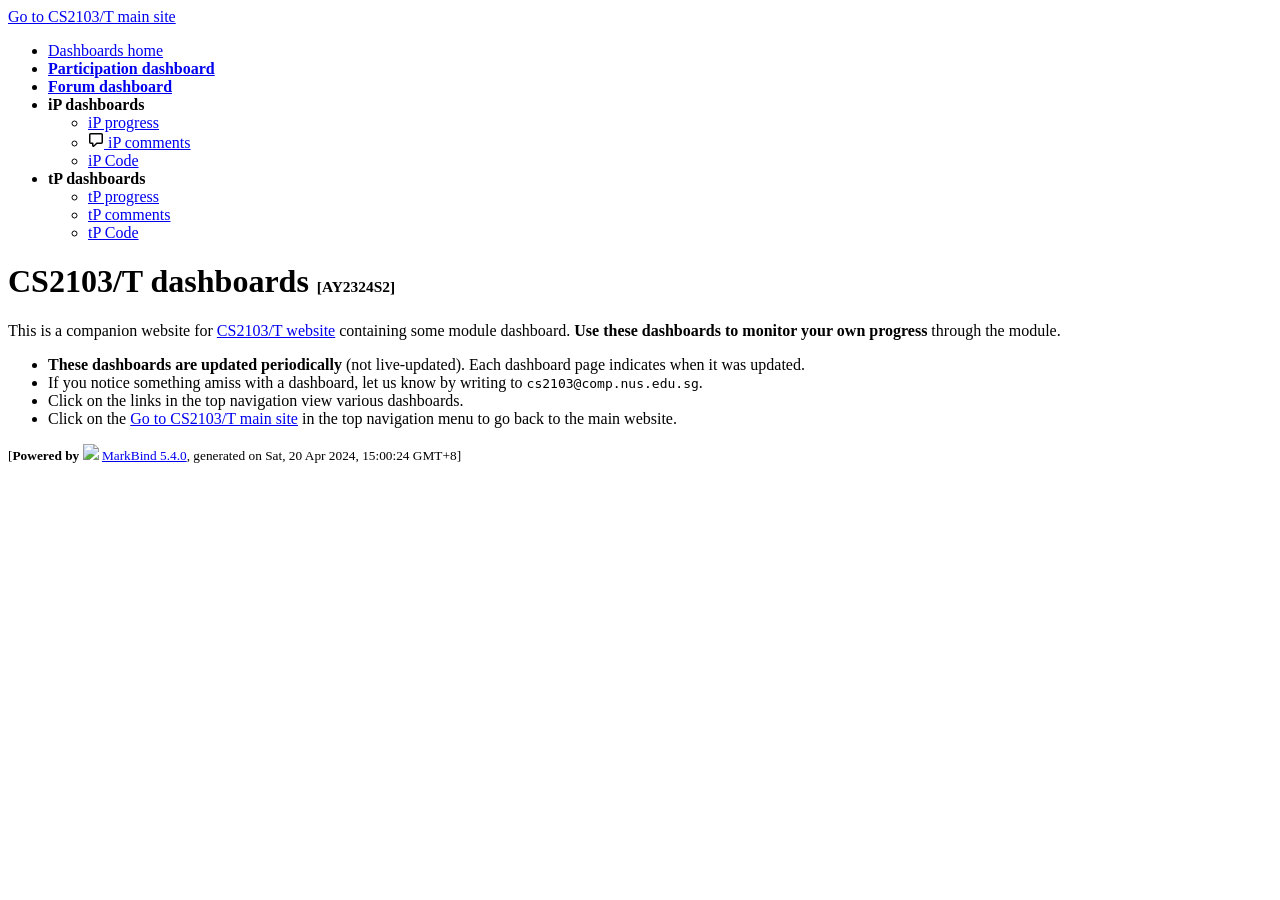
==== commit 9f918192: "Site Update. [skip ci]" ====
--- a/index.html
+++ b/index.html
@@ -15,7 +15,7 @@
   const baseUrl = '/dashboards'
 </script>
 <body >
-<div id="app" data-server-rendered="true"><header fixed=""><div data-v-7c0fd418><nav class="navbar navbar-expand-md d-print-none navbar-dark bg-dark" data-v-7c0fd418><div class="container-fluid" data-v-7c0fd418><div class="navbar-left" data-v-7c0fd418><a href="https://nus-cs2103-ay2324s2.github.io/website" title="Home" class="navbar-brand" data-v-7c0fd418><span class="badge rounded-pill bg-warning text-dark }}" data-v-7c0fd418><span data-v-7c0fd418><span aria-hidden="true" class="fas fa-chevron-circle-left" data-v-7c0fd418></span></span> Go to CS2103/T main site</span></a></div> <div class="navbar-default" data-v-7c0fd418><ul class="navbar-nav me-auto mt-2 mt-lg-0" data-v-7c0fd418> <li data-v-7c0fd418><a href="/dashboards/index.html" class="nav-link" data-v-7c0fd418><span data-v-7c0fd418>Dashboards home</span></a></li> <li tags="m--cs2103 m--cs2113 m--tic2002 m--tic4001 m--tic4002" data-v-7c0fd418><a href="/dashboards/contents/participation.html" class="nav-link" data-v-7c0fd418><span data-v-7c0fd418><strong data-v-7c0fd418>Participation dashboard</strong></span></a></li> <li tags="m--cs2103 m--cs2113 m--tic4002" data-v-7c0fd418><a href="/dashboards/contents/forum-activities.html" class="nav-link" data-v-7c0fd418><span data-v-7c0fd418><strong data-v-7c0fd418>Forum dashboard</strong></span></a></li> <li tags="m--cs2103 m--cs2113 m--tic4001 m--tic4002" class="nav-link dropdown" data-v-ccda25c0><a role="button" data-bs-toggle="dropdown" class="dropdown-toggle nav-link" data-v-ccda25c0><strong data-v-ccda25c0>iP dashboards</strong></a> <ul class="dropdown-menu" data-v-ccda25c0> <li data-v-ccda25c0><a href="/dashboards/contents/ip-progress.html" class="dropdown-item" data-v-ccda25c0><span data-v-ccda25c0><span aria-hidden="true" class="fas fa-tasks" data-v-ccda25c0></span> iP progress</span></a></li> <li data-v-ccda25c0><a href="/dashboards/contents/ip-comments.html" class="dropdown-item" data-v-ccda25c0><span data-v-ccda25c0><svg version="1.1" width="16" height="16" viewBox="0 0 16 16" aria-hidden="true" class="octicon octicon-comment" data-v-ccda25c0><path fill-rule="evenodd" d="M2.75 2.5a.25.25 0 00-.25.25v7.5c0 .138.112.25.25.25h2a.75.75 0 01.75.75v2.19l2.72-2.72a.75.75 0 01.53-.22h4.5a.25.25 0 00.25-.25v-7.5a.25.25 0 00-.25-.25H2.75zM1 2.75C1 1.784 1.784 1 2.75 1h10.5c.966 0 1.75.784 1.75 1.75v7.5A1.75 1.75 0 0113.25 12H9.06l-2.573 2.573A1.457 1.457 0 014 13.543V12H2.75A1.75 1.75 0 011 10.25v-7.5z" data-v-ccda25c0></path></svg> iP comments</span></a></li> <li data-v-ccda25c0><a href="https://nus-cs2103-ay2324s2.github.io/ip-dashboard/?search=&amp;sort=groupTitle&amp;sortWithin=title&amp;timeframe=commit&amp;mergegroup=&amp;groupSelect=groupByRepos&amp;breakdown=true&amp;checkedFileTypes=java~md~fxml~sh~bat~gradle~txt" target="_blank" class="dropdown-item" data-v-ccda25c0><span data-v-ccda25c0><span aria-hidden="true" class="fas fa-chart-area" data-v-ccda25c0></span> iP Code</span></a></li></ul></li> <li tags="m--cs2103 m--cs2113 m--tic4001 m--tic4002" class="nav-link dropdown" data-v-ccda25c0><a role="button" data-bs-toggle="dropdown" class="dropdown-toggle nav-link" data-v-ccda25c0><strong data-v-ccda25c0>tP dashboards</strong></a> <ul class="dropdown-menu" data-v-ccda25c0> <li data-v-ccda25c0><a href="/dashboards/contents/tp-progress.html" class="dropdown-item" data-v-ccda25c0><span data-v-ccda25c0><span aria-hidden="true" class="fas fa-tasks" data-v-ccda25c0></span> tP progress</span></a></li> <li data-v-ccda25c0><a href="/dashboards/contents/tp-comments.html" class="dropdown-item" data-v-ccda25c0><span data-v-ccda25c0>tP comments</span></a></li> <li data-v-ccda25c0><a href="https://nus-cs2103-ay2324s2.github.io/tp-dashboard/?search=&amp;sort=groupTitle&amp;sortWithin=title&amp;timeframe=commit&amp;mergegroup=&amp;groupSelect=groupByRepos&amp;breakdown=true&amp;checkedFileTypes=docs~functional-code~test-code~other" target="_blank" class="dropdown-item" data-v-ccda25c0><span data-v-ccda25c0><span aria-hidden="true" class="fas fa-chart-area" data-v-ccda25c0></span> tP Code</span></a></li></ul></li></ul></div> <!----></div></nav> <div class="lower-navbar-container" style="display:none;" data-v-7c0fd418><!----> <!----></div></div></header> <div id="flex-body"><div id="content-wrapper" class="fixed-header-padding"><h1 id="cs2103-t-dashboards-ay2324s2" class="display-3">CS2103/T dashboards <small><small><small><small>[AY2324S2]</small></small></small></small><a href="#cs2103-t-dashboards-ay2324s2" onclick="event.stopPropagation()" class="fa fa-anchor"></a></h1> <div class="lead"><p>This is a companion website for <a href="https://nus-cs2103-ay2324s2.github.io/website">CS2103/T website</a> containing some module dashboard. <strong>Use these dashboards to monitor your own progress</strong> through the module.</p></div> <ul><li><strong>These dashboards are updated periodically</strong> (not live-updated). Each dashboard page indicates when it was updated.</li> <li>If you notice something amiss with a dashboard, let us know by writing to <code class="hljs inline no-lang">cs2103@comp.nus.edu.sg</code>.</li> <li>Click on the links in the top navigation view various dashboards.</li> <li>Click on the <a href="https://nus-cs2103-ay2324s2.github.io/website"><span class="badge rounded-pill bg-warning text-dark }}"><span><span aria-hidden="true" class="fas fa-chevron-circle-left"></span></span> Go to CS2103/T main site</span></a> in the top navigation menu to go back to the main website.</li></ul></div> <nav id="page-nav" class="fixed-header-padding" data-v-e6005420><div class="nav-component slim-scroll" data-v-e6005420></div> <!----></nav> <div aria-hidden="true" class="scroll-top-button fa-lg d-print-none" style="display:none;bottom:2%;right:2%;position:fixed;"><i class="fas fa-arrow-circle-up"></i></div></div> <footer><div class="text-center"><small>[<span><strong>Powered by</strong></span> <img src="https://markbind.org/favicon.ico" width="30"> <a href="https://markbind.org/">MarkBind 5.4.0</a>, generated on Thu, 18 Apr 2024, 12:00:31 GMT+8]</small></div></footer></div>
+<div id="app" data-server-rendered="true"><header fixed=""><div data-v-7c0fd418><nav class="navbar navbar-expand-md d-print-none navbar-dark bg-dark" data-v-7c0fd418><div class="container-fluid" data-v-7c0fd418><div class="navbar-left" data-v-7c0fd418><a href="https://nus-cs2103-ay2324s2.github.io/website" title="Home" class="navbar-brand" data-v-7c0fd418><span class="badge rounded-pill bg-warning text-dark }}" data-v-7c0fd418><span data-v-7c0fd418><span aria-hidden="true" class="fas fa-chevron-circle-left" data-v-7c0fd418></span></span> Go to CS2103/T main site</span></a></div> <div class="navbar-default" data-v-7c0fd418><ul class="navbar-nav me-auto mt-2 mt-lg-0" data-v-7c0fd418> <li data-v-7c0fd418><a href="/dashboards/index.html" class="nav-link" data-v-7c0fd418><span data-v-7c0fd418>Dashboards home</span></a></li> <li tags="m--cs2103 m--cs2113 m--tic2002 m--tic4001 m--tic4002" data-v-7c0fd418><a href="/dashboards/contents/participation.html" class="nav-link" data-v-7c0fd418><span data-v-7c0fd418><strong data-v-7c0fd418>Participation dashboard</strong></span></a></li> <li tags="m--cs2103 m--cs2113 m--tic4002" data-v-7c0fd418><a href="/dashboards/contents/forum-activities.html" class="nav-link" data-v-7c0fd418><span data-v-7c0fd418><strong data-v-7c0fd418>Forum dashboard</strong></span></a></li> <li tags="m--cs2103 m--cs2113 m--tic4001 m--tic4002" class="nav-link dropdown" data-v-ccda25c0><a role="button" data-bs-toggle="dropdown" class="dropdown-toggle nav-link" data-v-ccda25c0><strong data-v-ccda25c0>iP dashboards</strong></a> <ul class="dropdown-menu" data-v-ccda25c0> <li data-v-ccda25c0><a href="/dashboards/contents/ip-progress.html" class="dropdown-item" data-v-ccda25c0><span data-v-ccda25c0><span aria-hidden="true" class="fas fa-tasks" data-v-ccda25c0></span> iP progress</span></a></li> <li data-v-ccda25c0><a href="/dashboards/contents/ip-comments.html" class="dropdown-item" data-v-ccda25c0><span data-v-ccda25c0><svg version="1.1" width="16" height="16" viewBox="0 0 16 16" aria-hidden="true" class="octicon octicon-comment" data-v-ccda25c0><path fill-rule="evenodd" d="M2.75 2.5a.25.25 0 00-.25.25v7.5c0 .138.112.25.25.25h2a.75.75 0 01.75.75v2.19l2.72-2.72a.75.75 0 01.53-.22h4.5a.25.25 0 00.25-.25v-7.5a.25.25 0 00-.25-.25H2.75zM1 2.75C1 1.784 1.784 1 2.75 1h10.5c.966 0 1.75.784 1.75 1.75v7.5A1.75 1.75 0 0113.25 12H9.06l-2.573 2.573A1.457 1.457 0 014 13.543V12H2.75A1.75 1.75 0 011 10.25v-7.5z" data-v-ccda25c0></path></svg> iP comments</span></a></li> <li data-v-ccda25c0><a href="https://nus-cs2103-ay2324s2.github.io/ip-dashboard/?search=&amp;sort=groupTitle&amp;sortWithin=title&amp;timeframe=commit&amp;mergegroup=&amp;groupSelect=groupByRepos&amp;breakdown=true&amp;checkedFileTypes=java~md~fxml~sh~bat~gradle~txt" target="_blank" class="dropdown-item" data-v-ccda25c0><span data-v-ccda25c0><span aria-hidden="true" class="fas fa-chart-area" data-v-ccda25c0></span> iP Code</span></a></li></ul></li> <li tags="m--cs2103 m--cs2113 m--tic4001 m--tic4002" class="nav-link dropdown" data-v-ccda25c0><a role="button" data-bs-toggle="dropdown" class="dropdown-toggle nav-link" data-v-ccda25c0><strong data-v-ccda25c0>tP dashboards</strong></a> <ul class="dropdown-menu" data-v-ccda25c0> <li data-v-ccda25c0><a href="/dashboards/contents/tp-progress.html" class="dropdown-item" data-v-ccda25c0><span data-v-ccda25c0><span aria-hidden="true" class="fas fa-tasks" data-v-ccda25c0></span> tP progress</span></a></li> <li data-v-ccda25c0><a href="/dashboards/contents/tp-comments.html" class="dropdown-item" data-v-ccda25c0><span data-v-ccda25c0>tP comments</span></a></li> <li data-v-ccda25c0><a href="https://nus-cs2103-ay2324s2.github.io/tp-dashboard/?search=&amp;sort=groupTitle&amp;sortWithin=title&amp;timeframe=commit&amp;mergegroup=&amp;groupSelect=groupByRepos&amp;breakdown=true&amp;checkedFileTypes=docs~functional-code~test-code~other" target="_blank" class="dropdown-item" data-v-ccda25c0><span data-v-ccda25c0><span aria-hidden="true" class="fas fa-chart-area" data-v-ccda25c0></span> tP Code</span></a></li></ul></li></ul></div> <!----></div></nav> <div class="lower-navbar-container" style="display:none;" data-v-7c0fd418><!----> <!----></div></div></header> <div id="flex-body"><div id="content-wrapper" class="fixed-header-padding"><h1 id="cs2103-t-dashboards-ay2324s2" class="display-3">CS2103/T dashboards <small><small><small><small>[AY2324S2]</small></small></small></small><a href="#cs2103-t-dashboards-ay2324s2" onclick="event.stopPropagation()" class="fa fa-anchor"></a></h1> <div class="lead"><p>This is a companion website for <a href="https://nus-cs2103-ay2324s2.github.io/website">CS2103/T website</a> containing some module dashboard. <strong>Use these dashboards to monitor your own progress</strong> through the module.</p></div> <ul><li><strong>These dashboards are updated periodically</strong> (not live-updated). Each dashboard page indicates when it was updated.</li> <li>If you notice something amiss with a dashboard, let us know by writing to <code class="hljs inline no-lang">cs2103@comp.nus.edu.sg</code>.</li> <li>Click on the links in the top navigation view various dashboards.</li> <li>Click on the <a href="https://nus-cs2103-ay2324s2.github.io/website"><span class="badge rounded-pill bg-warning text-dark }}"><span><span aria-hidden="true" class="fas fa-chevron-circle-left"></span></span> Go to CS2103/T main site</span></a> in the top navigation menu to go back to the main website.</li></ul></div> <nav id="page-nav" class="fixed-header-padding" data-v-e6005420><div class="nav-component slim-scroll" data-v-e6005420></div> <!----></nav> <div aria-hidden="true" class="scroll-top-button fa-lg d-print-none" style="display:none;bottom:2%;right:2%;position:fixed;"><i class="fas fa-arrow-circle-up"></i></div></div> <footer><div class="text-center"><small>[<span><strong>Powered by</strong></span> <img src="https://markbind.org/favicon.ico" width="30"> <a href="https://markbind.org/">MarkBind 5.4.0</a>, generated on Sat, 20 Apr 2024, 15:00:24 GMT+8]</small></div></footer></div>
 </body><script src="/dashboards/markbind/js/bootstrap-utility.min.js"></script>
 <script>
   MarkBind.setupWithSearch()
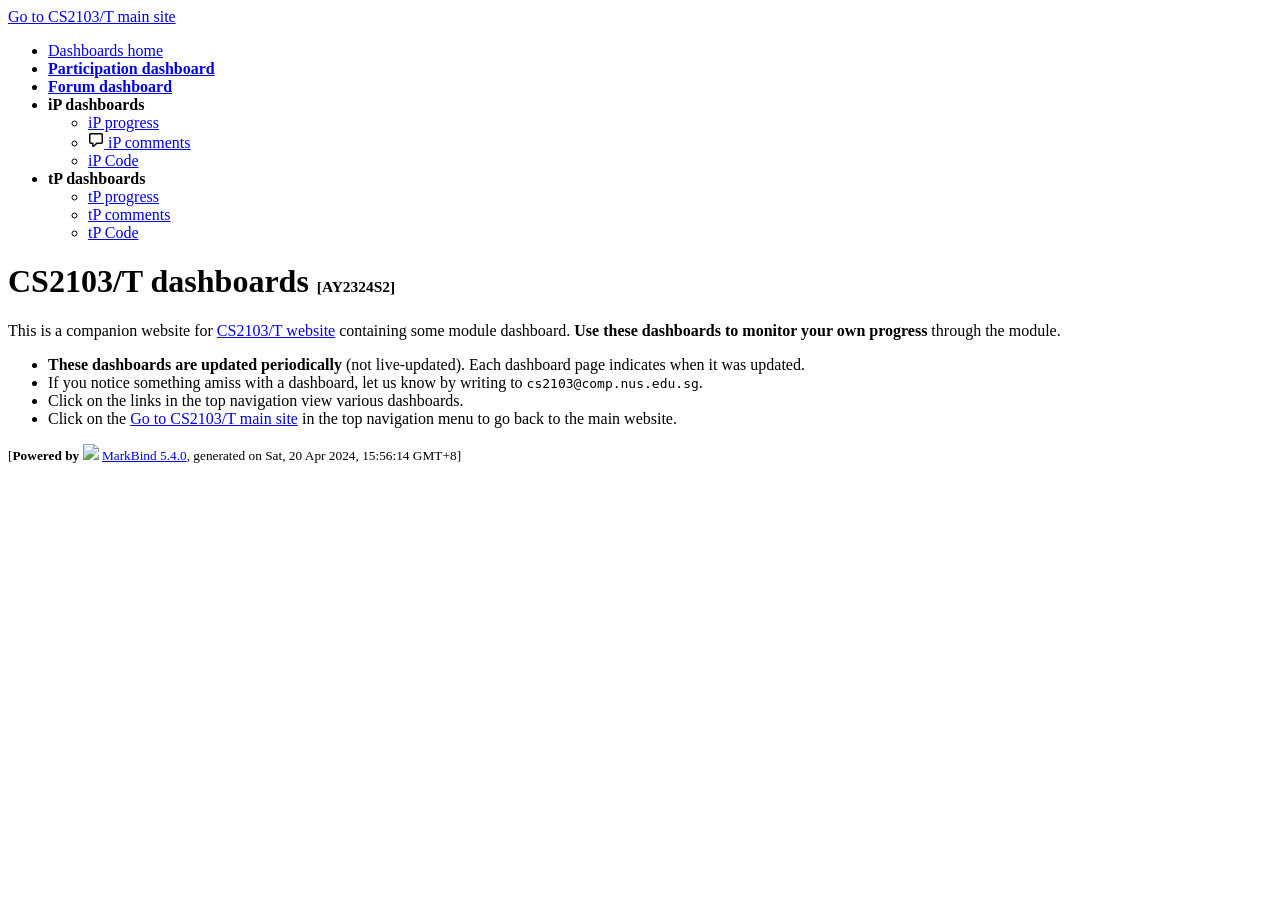
==== commit ddbafd7b: "Site Update. [skip ci]" ====
--- a/index.html
+++ b/index.html
@@ -15,7 +15,7 @@
   const baseUrl = '/dashboards'
 </script>
 <body >
-<div id="app" data-server-rendered="true"><header fixed=""><div data-v-7c0fd418><nav class="navbar navbar-expand-md d-print-none navbar-dark bg-dark" data-v-7c0fd418><div class="container-fluid" data-v-7c0fd418><div class="navbar-left" data-v-7c0fd418><a href="https://nus-cs2103-ay2324s2.github.io/website" title="Home" class="navbar-brand" data-v-7c0fd418><span class="badge rounded-pill bg-warning text-dark }}" data-v-7c0fd418><span data-v-7c0fd418><span aria-hidden="true" class="fas fa-chevron-circle-left" data-v-7c0fd418></span></span> Go to CS2103/T main site</span></a></div> <div class="navbar-default" data-v-7c0fd418><ul class="navbar-nav me-auto mt-2 mt-lg-0" data-v-7c0fd418> <li data-v-7c0fd418><a href="/dashboards/index.html" class="nav-link" data-v-7c0fd418><span data-v-7c0fd418>Dashboards home</span></a></li> <li tags="m--cs2103 m--cs2113 m--tic2002 m--tic4001 m--tic4002" data-v-7c0fd418><a href="/dashboards/contents/participation.html" class="nav-link" data-v-7c0fd418><span data-v-7c0fd418><strong data-v-7c0fd418>Participation dashboard</strong></span></a></li> <li tags="m--cs2103 m--cs2113 m--tic4002" data-v-7c0fd418><a href="/dashboards/contents/forum-activities.html" class="nav-link" data-v-7c0fd418><span data-v-7c0fd418><strong data-v-7c0fd418>Forum dashboard</strong></span></a></li> <li tags="m--cs2103 m--cs2113 m--tic4001 m--tic4002" class="nav-link dropdown" data-v-ccda25c0><a role="button" data-bs-toggle="dropdown" class="dropdown-toggle nav-link" data-v-ccda25c0><strong data-v-ccda25c0>iP dashboards</strong></a> <ul class="dropdown-menu" data-v-ccda25c0> <li data-v-ccda25c0><a href="/dashboards/contents/ip-progress.html" class="dropdown-item" data-v-ccda25c0><span data-v-ccda25c0><span aria-hidden="true" class="fas fa-tasks" data-v-ccda25c0></span> iP progress</span></a></li> <li data-v-ccda25c0><a href="/dashboards/contents/ip-comments.html" class="dropdown-item" data-v-ccda25c0><span data-v-ccda25c0><svg version="1.1" width="16" height="16" viewBox="0 0 16 16" aria-hidden="true" class="octicon octicon-comment" data-v-ccda25c0><path fill-rule="evenodd" d="M2.75 2.5a.25.25 0 00-.25.25v7.5c0 .138.112.25.25.25h2a.75.75 0 01.75.75v2.19l2.72-2.72a.75.75 0 01.53-.22h4.5a.25.25 0 00.25-.25v-7.5a.25.25 0 00-.25-.25H2.75zM1 2.75C1 1.784 1.784 1 2.75 1h10.5c.966 0 1.75.784 1.75 1.75v7.5A1.75 1.75 0 0113.25 12H9.06l-2.573 2.573A1.457 1.457 0 014 13.543V12H2.75A1.75 1.75 0 011 10.25v-7.5z" data-v-ccda25c0></path></svg> iP comments</span></a></li> <li data-v-ccda25c0><a href="https://nus-cs2103-ay2324s2.github.io/ip-dashboard/?search=&amp;sort=groupTitle&amp;sortWithin=title&amp;timeframe=commit&amp;mergegroup=&amp;groupSelect=groupByRepos&amp;breakdown=true&amp;checkedFileTypes=java~md~fxml~sh~bat~gradle~txt" target="_blank" class="dropdown-item" data-v-ccda25c0><span data-v-ccda25c0><span aria-hidden="true" class="fas fa-chart-area" data-v-ccda25c0></span> iP Code</span></a></li></ul></li> <li tags="m--cs2103 m--cs2113 m--tic4001 m--tic4002" class="nav-link dropdown" data-v-ccda25c0><a role="button" data-bs-toggle="dropdown" class="dropdown-toggle nav-link" data-v-ccda25c0><strong data-v-ccda25c0>tP dashboards</strong></a> <ul class="dropdown-menu" data-v-ccda25c0> <li data-v-ccda25c0><a href="/dashboards/contents/tp-progress.html" class="dropdown-item" data-v-ccda25c0><span data-v-ccda25c0><span aria-hidden="true" class="fas fa-tasks" data-v-ccda25c0></span> tP progress</span></a></li> <li data-v-ccda25c0><a href="/dashboards/contents/tp-comments.html" class="dropdown-item" data-v-ccda25c0><span data-v-ccda25c0>tP comments</span></a></li> <li data-v-ccda25c0><a href="https://nus-cs2103-ay2324s2.github.io/tp-dashboard/?search=&amp;sort=groupTitle&amp;sortWithin=title&amp;timeframe=commit&amp;mergegroup=&amp;groupSelect=groupByRepos&amp;breakdown=true&amp;checkedFileTypes=docs~functional-code~test-code~other" target="_blank" class="dropdown-item" data-v-ccda25c0><span data-v-ccda25c0><span aria-hidden="true" class="fas fa-chart-area" data-v-ccda25c0></span> tP Code</span></a></li></ul></li></ul></div> <!----></div></nav> <div class="lower-navbar-container" style="display:none;" data-v-7c0fd418><!----> <!----></div></div></header> <div id="flex-body"><div id="content-wrapper" class="fixed-header-padding"><h1 id="cs2103-t-dashboards-ay2324s2" class="display-3">CS2103/T dashboards <small><small><small><small>[AY2324S2]</small></small></small></small><a href="#cs2103-t-dashboards-ay2324s2" onclick="event.stopPropagation()" class="fa fa-anchor"></a></h1> <div class="lead"><p>This is a companion website for <a href="https://nus-cs2103-ay2324s2.github.io/website">CS2103/T website</a> containing some module dashboard. <strong>Use these dashboards to monitor your own progress</strong> through the module.</p></div> <ul><li><strong>These dashboards are updated periodically</strong> (not live-updated). Each dashboard page indicates when it was updated.</li> <li>If you notice something amiss with a dashboard, let us know by writing to <code class="hljs inline no-lang">cs2103@comp.nus.edu.sg</code>.</li> <li>Click on the links in the top navigation view various dashboards.</li> <li>Click on the <a href="https://nus-cs2103-ay2324s2.github.io/website"><span class="badge rounded-pill bg-warning text-dark }}"><span><span aria-hidden="true" class="fas fa-chevron-circle-left"></span></span> Go to CS2103/T main site</span></a> in the top navigation menu to go back to the main website.</li></ul></div> <nav id="page-nav" class="fixed-header-padding" data-v-e6005420><div class="nav-component slim-scroll" data-v-e6005420></div> <!----></nav> <div aria-hidden="true" class="scroll-top-button fa-lg d-print-none" style="display:none;bottom:2%;right:2%;position:fixed;"><i class="fas fa-arrow-circle-up"></i></div></div> <footer><div class="text-center"><small>[<span><strong>Powered by</strong></span> <img src="https://markbind.org/favicon.ico" width="30"> <a href="https://markbind.org/">MarkBind 5.4.0</a>, generated on Sat, 20 Apr 2024, 15:00:24 GMT+8]</small></div></footer></div>
+<div id="app" data-server-rendered="true"><header fixed=""><div data-v-7c0fd418><nav class="navbar navbar-expand-md d-print-none navbar-dark bg-dark" data-v-7c0fd418><div class="container-fluid" data-v-7c0fd418><div class="navbar-left" data-v-7c0fd418><a href="https://nus-cs2103-ay2324s2.github.io/website" title="Home" class="navbar-brand" data-v-7c0fd418><span class="badge rounded-pill bg-warning text-dark }}" data-v-7c0fd418><span data-v-7c0fd418><span aria-hidden="true" class="fas fa-chevron-circle-left" data-v-7c0fd418></span></span> Go to CS2103/T main site</span></a></div> <div class="navbar-default" data-v-7c0fd418><ul class="navbar-nav me-auto mt-2 mt-lg-0" data-v-7c0fd418> <li data-v-7c0fd418><a href="/dashboards/index.html" class="nav-link" data-v-7c0fd418><span data-v-7c0fd418>Dashboards home</span></a></li> <li tags="m--cs2103 m--cs2113 m--tic2002 m--tic4001 m--tic4002" data-v-7c0fd418><a href="/dashboards/contents/participation.html" class="nav-link" data-v-7c0fd418><span data-v-7c0fd418><strong data-v-7c0fd418>Participation dashboard</strong></span></a></li> <li tags="m--cs2103 m--cs2113 m--tic4002" data-v-7c0fd418><a href="/dashboards/contents/forum-activities.html" class="nav-link" data-v-7c0fd418><span data-v-7c0fd418><strong data-v-7c0fd418>Forum dashboard</strong></span></a></li> <li tags="m--cs2103 m--cs2113 m--tic4001 m--tic4002" class="nav-link dropdown" data-v-ccda25c0><a role="button" data-bs-toggle="dropdown" class="dropdown-toggle nav-link" data-v-ccda25c0><strong data-v-ccda25c0>iP dashboards</strong></a> <ul class="dropdown-menu" data-v-ccda25c0> <li data-v-ccda25c0><a href="/dashboards/contents/ip-progress.html" class="dropdown-item" data-v-ccda25c0><span data-v-ccda25c0><span aria-hidden="true" class="fas fa-tasks" data-v-ccda25c0></span> iP progress</span></a></li> <li data-v-ccda25c0><a href="/dashboards/contents/ip-comments.html" class="dropdown-item" data-v-ccda25c0><span data-v-ccda25c0><svg version="1.1" width="16" height="16" viewBox="0 0 16 16" aria-hidden="true" class="octicon octicon-comment" data-v-ccda25c0><path fill-rule="evenodd" d="M2.75 2.5a.25.25 0 00-.25.25v7.5c0 .138.112.25.25.25h2a.75.75 0 01.75.75v2.19l2.72-2.72a.75.75 0 01.53-.22h4.5a.25.25 0 00.25-.25v-7.5a.25.25 0 00-.25-.25H2.75zM1 2.75C1 1.784 1.784 1 2.75 1h10.5c.966 0 1.75.784 1.75 1.75v7.5A1.75 1.75 0 0113.25 12H9.06l-2.573 2.573A1.457 1.457 0 014 13.543V12H2.75A1.75 1.75 0 011 10.25v-7.5z" data-v-ccda25c0></path></svg> iP comments</span></a></li> <li data-v-ccda25c0><a href="https://nus-cs2103-ay2324s2.github.io/ip-dashboard/?search=&amp;sort=groupTitle&amp;sortWithin=title&amp;timeframe=commit&amp;mergegroup=&amp;groupSelect=groupByRepos&amp;breakdown=true&amp;checkedFileTypes=java~md~fxml~sh~bat~gradle~txt" target="_blank" class="dropdown-item" data-v-ccda25c0><span data-v-ccda25c0><span aria-hidden="true" class="fas fa-chart-area" data-v-ccda25c0></span> iP Code</span></a></li></ul></li> <li tags="m--cs2103 m--cs2113 m--tic4001 m--tic4002" class="nav-link dropdown" data-v-ccda25c0><a role="button" data-bs-toggle="dropdown" class="dropdown-toggle nav-link" data-v-ccda25c0><strong data-v-ccda25c0>tP dashboards</strong></a> <ul class="dropdown-menu" data-v-ccda25c0> <li data-v-ccda25c0><a href="/dashboards/contents/tp-progress.html" class="dropdown-item" data-v-ccda25c0><span data-v-ccda25c0><span aria-hidden="true" class="fas fa-tasks" data-v-ccda25c0></span> tP progress</span></a></li> <li data-v-ccda25c0><a href="/dashboards/contents/tp-comments.html" class="dropdown-item" data-v-ccda25c0><span data-v-ccda25c0>tP comments</span></a></li> <li data-v-ccda25c0><a href="https://nus-cs2103-ay2324s2.github.io/tp-dashboard/?search=&amp;sort=groupTitle&amp;sortWithin=title&amp;timeframe=commit&amp;mergegroup=&amp;groupSelect=groupByRepos&amp;breakdown=true&amp;checkedFileTypes=docs~functional-code~test-code~other" target="_blank" class="dropdown-item" data-v-ccda25c0><span data-v-ccda25c0><span aria-hidden="true" class="fas fa-chart-area" data-v-ccda25c0></span> tP Code</span></a></li></ul></li></ul></div> <!----></div></nav> <div class="lower-navbar-container" style="display:none;" data-v-7c0fd418><!----> <!----></div></div></header> <div id="flex-body"><div id="content-wrapper" class="fixed-header-padding"><h1 id="cs2103-t-dashboards-ay2324s2" class="display-3">CS2103/T dashboards <small><small><small><small>[AY2324S2]</small></small></small></small><a href="#cs2103-t-dashboards-ay2324s2" onclick="event.stopPropagation()" class="fa fa-anchor"></a></h1> <div class="lead"><p>This is a companion website for <a href="https://nus-cs2103-ay2324s2.github.io/website">CS2103/T website</a> containing some module dashboard. <strong>Use these dashboards to monitor your own progress</strong> through the module.</p></div> <ul><li><strong>These dashboards are updated periodically</strong> (not live-updated). Each dashboard page indicates when it was updated.</li> <li>If you notice something amiss with a dashboard, let us know by writing to <code class="hljs inline no-lang">cs2103@comp.nus.edu.sg</code>.</li> <li>Click on the links in the top navigation view various dashboards.</li> <li>Click on the <a href="https://nus-cs2103-ay2324s2.github.io/website"><span class="badge rounded-pill bg-warning text-dark }}"><span><span aria-hidden="true" class="fas fa-chevron-circle-left"></span></span> Go to CS2103/T main site</span></a> in the top navigation menu to go back to the main website.</li></ul></div> <nav id="page-nav" class="fixed-header-padding" data-v-e6005420><div class="nav-component slim-scroll" data-v-e6005420></div> <!----></nav> <div aria-hidden="true" class="scroll-top-button fa-lg d-print-none" style="display:none;bottom:2%;right:2%;position:fixed;"><i class="fas fa-arrow-circle-up"></i></div></div> <footer><div class="text-center"><small>[<span><strong>Powered by</strong></span> <img src="https://markbind.org/favicon.ico" width="30"> <a href="https://markbind.org/">MarkBind 5.4.0</a>, generated on Sat, 20 Apr 2024, 15:56:14 GMT+8]</small></div></footer></div>
 </body><script src="/dashboards/markbind/js/bootstrap-utility.min.js"></script>
 <script>
   MarkBind.setupWithSearch()
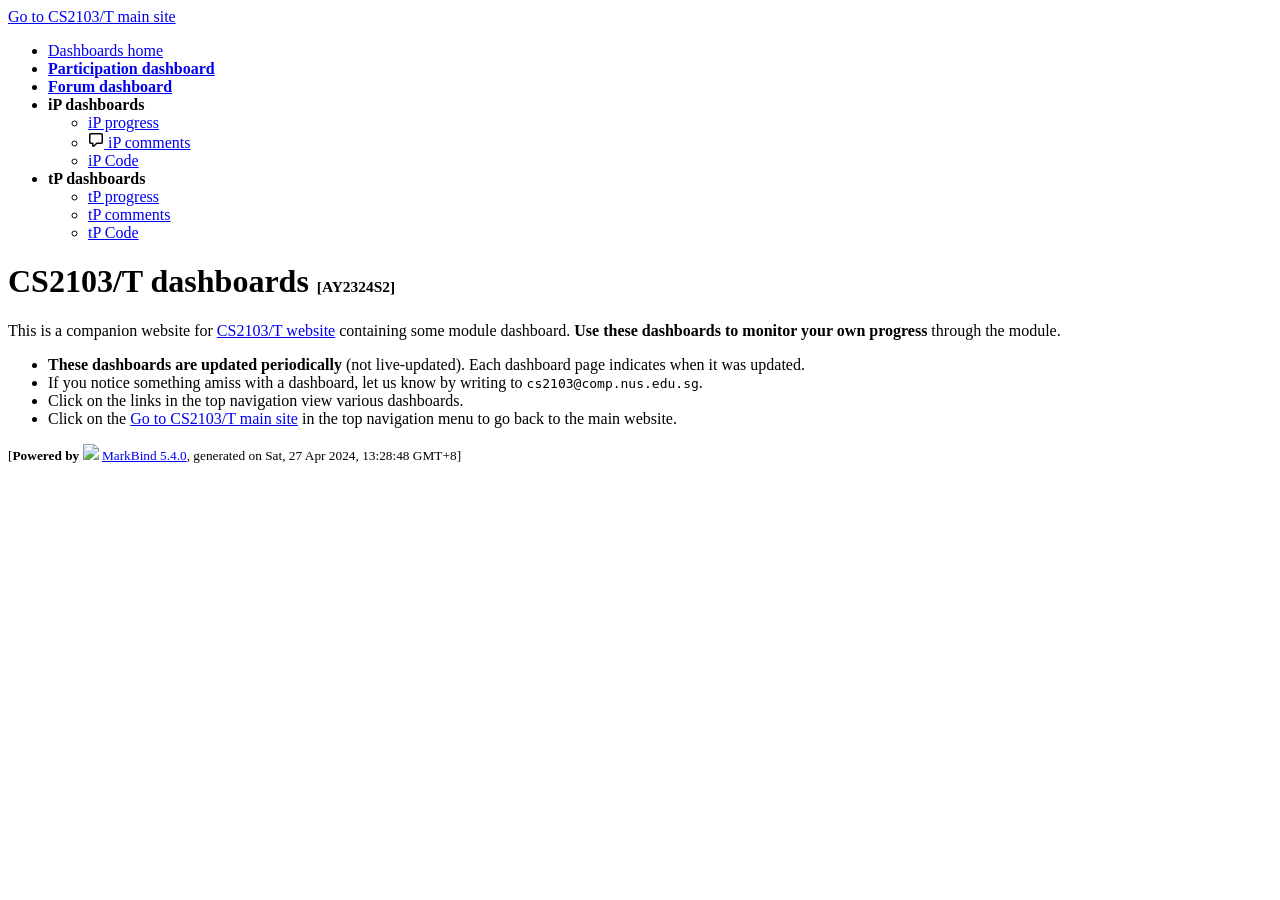
==== commit 44f1abfe: "Site Update. [skip ci]" ====
--- a/index.html
+++ b/index.html
@@ -15,7 +15,7 @@
   const baseUrl = '/dashboards'
 </script>
 <body >
-<div id="app" data-server-rendered="true"><header fixed=""><div data-v-7c0fd418><nav class="navbar navbar-expand-md d-print-none navbar-dark bg-dark" data-v-7c0fd418><div class="container-fluid" data-v-7c0fd418><div class="navbar-left" data-v-7c0fd418><a href="https://nus-cs2103-ay2324s2.github.io/website" title="Home" class="navbar-brand" data-v-7c0fd418><span class="badge rounded-pill bg-warning text-dark }}" data-v-7c0fd418><span data-v-7c0fd418><span aria-hidden="true" class="fas fa-chevron-circle-left" data-v-7c0fd418></span></span> Go to CS2103/T main site</span></a></div> <div class="navbar-default" data-v-7c0fd418><ul class="navbar-nav me-auto mt-2 mt-lg-0" data-v-7c0fd418> <li data-v-7c0fd418><a href="/dashboards/index.html" class="nav-link" data-v-7c0fd418><span data-v-7c0fd418>Dashboards home</span></a></li> <li tags="m--cs2103 m--cs2113 m--tic2002 m--tic4001 m--tic4002" data-v-7c0fd418><a href="/dashboards/contents/participation.html" class="nav-link" data-v-7c0fd418><span data-v-7c0fd418><strong data-v-7c0fd418>Participation dashboard</strong></span></a></li> <li tags="m--cs2103 m--cs2113 m--tic4002" data-v-7c0fd418><a href="/dashboards/contents/forum-activities.html" class="nav-link" data-v-7c0fd418><span data-v-7c0fd418><strong data-v-7c0fd418>Forum dashboard</strong></span></a></li> <li tags="m--cs2103 m--cs2113 m--tic4001 m--tic4002" class="nav-link dropdown" data-v-ccda25c0><a role="button" data-bs-toggle="dropdown" class="dropdown-toggle nav-link" data-v-ccda25c0><strong data-v-ccda25c0>iP dashboards</strong></a> <ul class="dropdown-menu" data-v-ccda25c0> <li data-v-ccda25c0><a href="/dashboards/contents/ip-progress.html" class="dropdown-item" data-v-ccda25c0><span data-v-ccda25c0><span aria-hidden="true" class="fas fa-tasks" data-v-ccda25c0></span> iP progress</span></a></li> <li data-v-ccda25c0><a href="/dashboards/contents/ip-comments.html" class="dropdown-item" data-v-ccda25c0><span data-v-ccda25c0><svg version="1.1" width="16" height="16" viewBox="0 0 16 16" aria-hidden="true" class="octicon octicon-comment" data-v-ccda25c0><path fill-rule="evenodd" d="M2.75 2.5a.25.25 0 00-.25.25v7.5c0 .138.112.25.25.25h2a.75.75 0 01.75.75v2.19l2.72-2.72a.75.75 0 01.53-.22h4.5a.25.25 0 00.25-.25v-7.5a.25.25 0 00-.25-.25H2.75zM1 2.75C1 1.784 1.784 1 2.75 1h10.5c.966 0 1.75.784 1.75 1.75v7.5A1.75 1.75 0 0113.25 12H9.06l-2.573 2.573A1.457 1.457 0 014 13.543V12H2.75A1.75 1.75 0 011 10.25v-7.5z" data-v-ccda25c0></path></svg> iP comments</span></a></li> <li data-v-ccda25c0><a href="https://nus-cs2103-ay2324s2.github.io/ip-dashboard/?search=&amp;sort=groupTitle&amp;sortWithin=title&amp;timeframe=commit&amp;mergegroup=&amp;groupSelect=groupByRepos&amp;breakdown=true&amp;checkedFileTypes=java~md~fxml~sh~bat~gradle~txt" target="_blank" class="dropdown-item" data-v-ccda25c0><span data-v-ccda25c0><span aria-hidden="true" class="fas fa-chart-area" data-v-ccda25c0></span> iP Code</span></a></li></ul></li> <li tags="m--cs2103 m--cs2113 m--tic4001 m--tic4002" class="nav-link dropdown" data-v-ccda25c0><a role="button" data-bs-toggle="dropdown" class="dropdown-toggle nav-link" data-v-ccda25c0><strong data-v-ccda25c0>tP dashboards</strong></a> <ul class="dropdown-menu" data-v-ccda25c0> <li data-v-ccda25c0><a href="/dashboards/contents/tp-progress.html" class="dropdown-item" data-v-ccda25c0><span data-v-ccda25c0><span aria-hidden="true" class="fas fa-tasks" data-v-ccda25c0></span> tP progress</span></a></li> <li data-v-ccda25c0><a href="/dashboards/contents/tp-comments.html" class="dropdown-item" data-v-ccda25c0><span data-v-ccda25c0>tP comments</span></a></li> <li data-v-ccda25c0><a href="https://nus-cs2103-ay2324s2.github.io/tp-dashboard/?search=&amp;sort=groupTitle&amp;sortWithin=title&amp;timeframe=commit&amp;mergegroup=&amp;groupSelect=groupByRepos&amp;breakdown=true&amp;checkedFileTypes=docs~functional-code~test-code~other" target="_blank" class="dropdown-item" data-v-ccda25c0><span data-v-ccda25c0><span aria-hidden="true" class="fas fa-chart-area" data-v-ccda25c0></span> tP Code</span></a></li></ul></li></ul></div> <!----></div></nav> <div class="lower-navbar-container" style="display:none;" data-v-7c0fd418><!----> <!----></div></div></header> <div id="flex-body"><div id="content-wrapper" class="fixed-header-padding"><h1 id="cs2103-t-dashboards-ay2324s2" class="display-3">CS2103/T dashboards <small><small><small><small>[AY2324S2]</small></small></small></small><a href="#cs2103-t-dashboards-ay2324s2" onclick="event.stopPropagation()" class="fa fa-anchor"></a></h1> <div class="lead"><p>This is a companion website for <a href="https://nus-cs2103-ay2324s2.github.io/website">CS2103/T website</a> containing some module dashboard. <strong>Use these dashboards to monitor your own progress</strong> through the module.</p></div> <ul><li><strong>These dashboards are updated periodically</strong> (not live-updated). Each dashboard page indicates when it was updated.</li> <li>If you notice something amiss with a dashboard, let us know by writing to <code class="hljs inline no-lang">cs2103@comp.nus.edu.sg</code>.</li> <li>Click on the links in the top navigation view various dashboards.</li> <li>Click on the <a href="https://nus-cs2103-ay2324s2.github.io/website"><span class="badge rounded-pill bg-warning text-dark }}"><span><span aria-hidden="true" class="fas fa-chevron-circle-left"></span></span> Go to CS2103/T main site</span></a> in the top navigation menu to go back to the main website.</li></ul></div> <nav id="page-nav" class="fixed-header-padding" data-v-e6005420><div class="nav-component slim-scroll" data-v-e6005420></div> <!----></nav> <div aria-hidden="true" class="scroll-top-button fa-lg d-print-none" style="display:none;bottom:2%;right:2%;position:fixed;"><i class="fas fa-arrow-circle-up"></i></div></div> <footer><div class="text-center"><small>[<span><strong>Powered by</strong></span> <img src="https://markbind.org/favicon.ico" width="30"> <a href="https://markbind.org/">MarkBind 5.4.0</a>, generated on Sat, 20 Apr 2024, 15:56:14 GMT+8]</small></div></footer></div>
+<div id="app" data-server-rendered="true"><header fixed=""><div data-v-7c0fd418><nav class="navbar navbar-expand-md d-print-none navbar-dark bg-dark" data-v-7c0fd418><div class="container-fluid" data-v-7c0fd418><div class="navbar-left" data-v-7c0fd418><a href="https://nus-cs2103-ay2324s2.github.io/website" title="Home" class="navbar-brand" data-v-7c0fd418><span class="badge rounded-pill bg-warning text-dark }}" data-v-7c0fd418><span data-v-7c0fd418><span aria-hidden="true" class="fas fa-chevron-circle-left" data-v-7c0fd418></span></span> Go to CS2103/T main site</span></a></div> <div class="navbar-default" data-v-7c0fd418><ul class="navbar-nav me-auto mt-2 mt-lg-0" data-v-7c0fd418> <li data-v-7c0fd418><a href="/dashboards/index.html" class="nav-link" data-v-7c0fd418><span data-v-7c0fd418>Dashboards home</span></a></li> <li tags="m--cs2103 m--cs2113 m--tic2002 m--tic4001 m--tic4002" data-v-7c0fd418><a href="/dashboards/contents/participation.html" class="nav-link" data-v-7c0fd418><span data-v-7c0fd418><strong data-v-7c0fd418>Participation dashboard</strong></span></a></li> <li tags="m--cs2103 m--cs2113 m--tic4002" data-v-7c0fd418><a href="/dashboards/contents/forum-activities.html" class="nav-link" data-v-7c0fd418><span data-v-7c0fd418><strong data-v-7c0fd418>Forum dashboard</strong></span></a></li> <li tags="m--cs2103 m--cs2113 m--tic4001 m--tic4002" class="nav-link dropdown" data-v-ccda25c0><a role="button" data-bs-toggle="dropdown" class="dropdown-toggle nav-link" data-v-ccda25c0><strong data-v-ccda25c0>iP dashboards</strong></a> <ul class="dropdown-menu" data-v-ccda25c0> <li data-v-ccda25c0><a href="/dashboards/contents/ip-progress.html" class="dropdown-item" data-v-ccda25c0><span data-v-ccda25c0><span aria-hidden="true" class="fas fa-tasks" data-v-ccda25c0></span> iP progress</span></a></li> <li data-v-ccda25c0><a href="/dashboards/contents/ip-comments.html" class="dropdown-item" data-v-ccda25c0><span data-v-ccda25c0><svg version="1.1" width="16" height="16" viewBox="0 0 16 16" aria-hidden="true" class="octicon octicon-comment" data-v-ccda25c0><path fill-rule="evenodd" d="M2.75 2.5a.25.25 0 00-.25.25v7.5c0 .138.112.25.25.25h2a.75.75 0 01.75.75v2.19l2.72-2.72a.75.75 0 01.53-.22h4.5a.25.25 0 00.25-.25v-7.5a.25.25 0 00-.25-.25H2.75zM1 2.75C1 1.784 1.784 1 2.75 1h10.5c.966 0 1.75.784 1.75 1.75v7.5A1.75 1.75 0 0113.25 12H9.06l-2.573 2.573A1.457 1.457 0 014 13.543V12H2.75A1.75 1.75 0 011 10.25v-7.5z" data-v-ccda25c0></path></svg> iP comments</span></a></li> <li data-v-ccda25c0><a href="https://nus-cs2103-ay2324s2.github.io/ip-dashboard/?search=&amp;sort=groupTitle&amp;sortWithin=title&amp;timeframe=commit&amp;mergegroup=&amp;groupSelect=groupByRepos&amp;breakdown=true&amp;checkedFileTypes=java~md~fxml~sh~bat~gradle~txt" target="_blank" class="dropdown-item" data-v-ccda25c0><span data-v-ccda25c0><span aria-hidden="true" class="fas fa-chart-area" data-v-ccda25c0></span> iP Code</span></a></li></ul></li> <li tags="m--cs2103 m--cs2113 m--tic4001 m--tic4002" class="nav-link dropdown" data-v-ccda25c0><a role="button" data-bs-toggle="dropdown" class="dropdown-toggle nav-link" data-v-ccda25c0><strong data-v-ccda25c0>tP dashboards</strong></a> <ul class="dropdown-menu" data-v-ccda25c0> <li data-v-ccda25c0><a href="/dashboards/contents/tp-progress.html" class="dropdown-item" data-v-ccda25c0><span data-v-ccda25c0><span aria-hidden="true" class="fas fa-tasks" data-v-ccda25c0></span> tP progress</span></a></li> <li data-v-ccda25c0><a href="/dashboards/contents/tp-comments.html" class="dropdown-item" data-v-ccda25c0><span data-v-ccda25c0>tP comments</span></a></li> <li data-v-ccda25c0><a href="https://nus-cs2103-ay2324s2.github.io/tp-dashboard/?search=&amp;sort=groupTitle&amp;sortWithin=title&amp;timeframe=commit&amp;mergegroup=&amp;groupSelect=groupByRepos&amp;breakdown=true&amp;checkedFileTypes=docs~functional-code~test-code~other" target="_blank" class="dropdown-item" data-v-ccda25c0><span data-v-ccda25c0><span aria-hidden="true" class="fas fa-chart-area" data-v-ccda25c0></span> tP Code</span></a></li></ul></li></ul></div> <!----></div></nav> <div class="lower-navbar-container" style="display:none;" data-v-7c0fd418><!----> <!----></div></div></header> <div id="flex-body"><div id="content-wrapper" class="fixed-header-padding"><h1 id="cs2103-t-dashboards-ay2324s2" class="display-3">CS2103/T dashboards <small><small><small><small>[AY2324S2]</small></small></small></small><a href="#cs2103-t-dashboards-ay2324s2" onclick="event.stopPropagation()" class="fa fa-anchor"></a></h1> <div class="lead"><p>This is a companion website for <a href="https://nus-cs2103-ay2324s2.github.io/website">CS2103/T website</a> containing some module dashboard. <strong>Use these dashboards to monitor your own progress</strong> through the module.</p></div> <ul><li><strong>These dashboards are updated periodically</strong> (not live-updated). Each dashboard page indicates when it was updated.</li> <li>If you notice something amiss with a dashboard, let us know by writing to <code class="hljs inline no-lang">cs2103@comp.nus.edu.sg</code>.</li> <li>Click on the links in the top navigation view various dashboards.</li> <li>Click on the <a href="https://nus-cs2103-ay2324s2.github.io/website"><span class="badge rounded-pill bg-warning text-dark }}"><span><span aria-hidden="true" class="fas fa-chevron-circle-left"></span></span> Go to CS2103/T main site</span></a> in the top navigation menu to go back to the main website.</li></ul></div> <nav id="page-nav" class="fixed-header-padding" data-v-e6005420><div class="nav-component slim-scroll" data-v-e6005420></div> <!----></nav> <div aria-hidden="true" class="scroll-top-button fa-lg d-print-none" style="display:none;bottom:2%;right:2%;position:fixed;"><i class="fas fa-arrow-circle-up"></i></div></div> <footer><div class="text-center"><small>[<span><strong>Powered by</strong></span> <img src="https://markbind.org/favicon.ico" width="30"> <a href="https://markbind.org/">MarkBind 5.4.0</a>, generated on Sat, 27 Apr 2024, 13:28:48 GMT+8]</small></div></footer></div>
 </body><script src="/dashboards/markbind/js/bootstrap-utility.min.js"></script>
 <script>
   MarkBind.setupWithSearch()
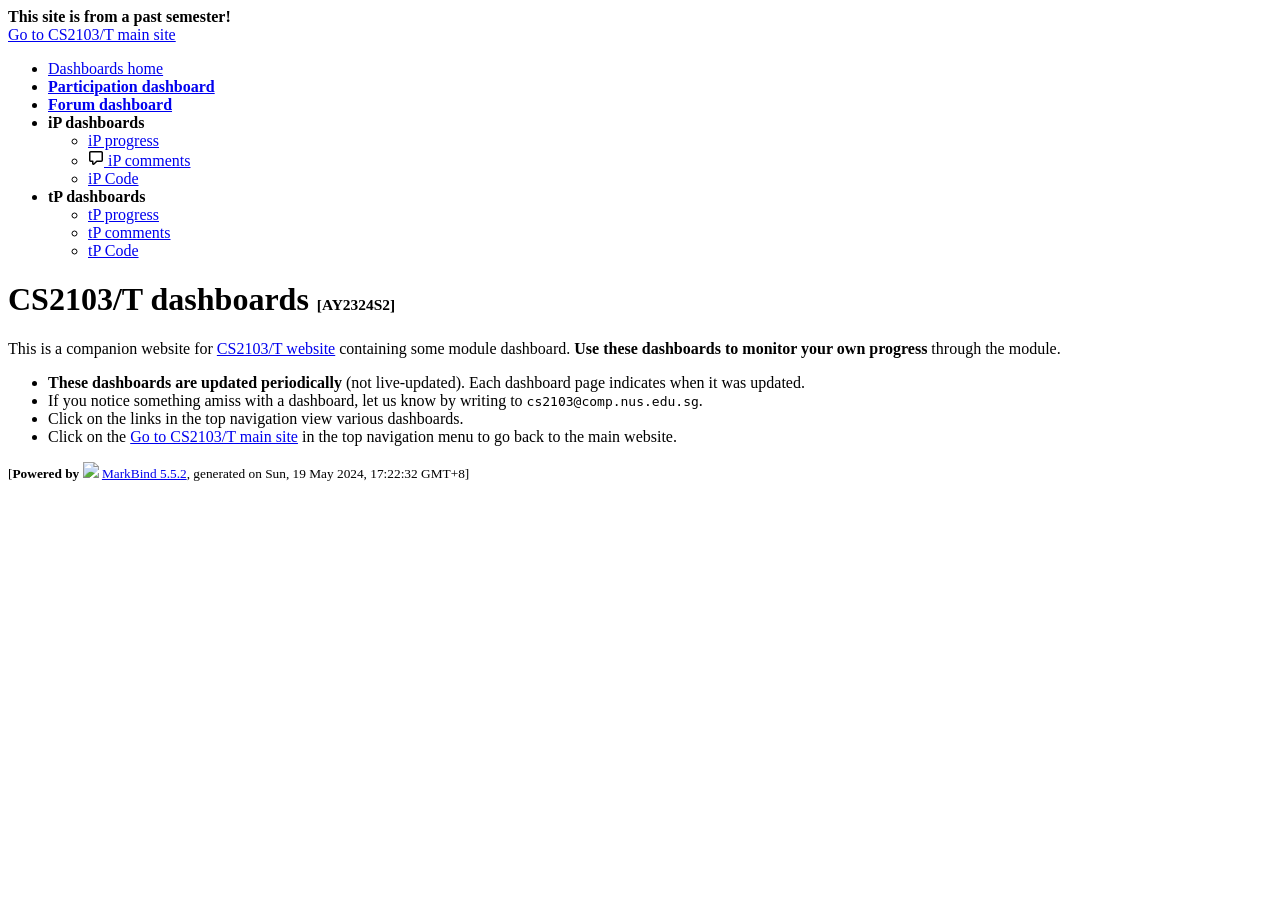
==== commit da24d222: "Site Update. [skip ci]" ====
--- a/index.html
+++ b/index.html
@@ -3,11 +3,8 @@
 <head>
     <meta charset="utf-8">
     <meta http-equiv="X-UA-Compatible" content="IE=edge">
-    <meta name="generator" content="MarkBind 5.4.0">
-    <meta name="viewport" content="width=device-width, initial-scale=1"><title>CS2103 - dashboards</title> <link rel="stylesheet" href="/dashboards/markbind/css/bootstrap.min.css"> <link rel="stylesheet" href="/dashboards/markbind/fontawesome/css/all.min.css"> <link rel="stylesheet" href="/dashboards/markbind/css/octicons.css"><link rel="stylesheet" href="/dashboards/markbind/css/codeblock-light.min.css"><link rel="stylesheet" href="/dashboards/markbind/css/markbind.min.css"><script src="/dashboards/markbind/js/polyfill.min.js"></script>
-    <script src="/dashboards/markbind/js/vue.min.js"></script>
-    <script src="/dashboards/markbind/js/markbind.min.js"></script>
-    <script src="index.page-vue-render.js"></script><link rel="stylesheet" href="/dashboards/plugins/markbind-plugin-anchors/markbind-plugin-anchors.css"><link rel="stylesheet" href="/dashboards/plugins/markbind-plugin-tree/markbind-plugin-tree.css">
+    <meta name="generator" content="MarkBind 5.5.2">
+    <meta name="viewport" content="width=device-width, initial-scale=1"><title>CS2103 - dashboards</title> <link rel="stylesheet" href="/dashboards/markbind/css/bootstrap.min.css"> <link rel="stylesheet" href="/dashboards/markbind/fontawesome/css/all.min.css"> <link rel="stylesheet" href="/dashboards/markbind/css/octicons.css"><link rel="stylesheet" href="/dashboards/markbind/css/codeblock-light.min.css"><link rel="stylesheet" href="/dashboards/markbind/css/markbind.min.css"><link rel="stylesheet" href="/dashboards/plugins/markbind-plugin-anchors/markbind-plugin-anchors.css"><link rel="stylesheet" href="/dashboards/plugins/markbind-plugin-tree/markbind-plugin-tree.css">
     
   <link rel="stylesheet" href="/dashboards/stylesheets/main.css">
 <link rel="icon" href="/dashboards/favicon.ico"></head>
@@ -15,8 +12,12 @@
   const baseUrl = '/dashboards'
 </script>
 <body >
-<div id="app" data-server-rendered="true"><header fixed=""><div data-v-7c0fd418><nav class="navbar navbar-expand-md d-print-none navbar-dark bg-dark" data-v-7c0fd418><div class="container-fluid" data-v-7c0fd418><div class="navbar-left" data-v-7c0fd418><a href="https://nus-cs2103-ay2324s2.github.io/website" title="Home" class="navbar-brand" data-v-7c0fd418><span class="badge rounded-pill bg-warning text-dark }}" data-v-7c0fd418><span data-v-7c0fd418><span aria-hidden="true" class="fas fa-chevron-circle-left" data-v-7c0fd418></span></span> Go to CS2103/T main site</span></a></div> <div class="navbar-default" data-v-7c0fd418><ul class="navbar-nav me-auto mt-2 mt-lg-0" data-v-7c0fd418> <li data-v-7c0fd418><a href="/dashboards/index.html" class="nav-link" data-v-7c0fd418><span data-v-7c0fd418>Dashboards home</span></a></li> <li tags="m--cs2103 m--cs2113 m--tic2002 m--tic4001 m--tic4002" data-v-7c0fd418><a href="/dashboards/contents/participation.html" class="nav-link" data-v-7c0fd418><span data-v-7c0fd418><strong data-v-7c0fd418>Participation dashboard</strong></span></a></li> <li tags="m--cs2103 m--cs2113 m--tic4002" data-v-7c0fd418><a href="/dashboards/contents/forum-activities.html" class="nav-link" data-v-7c0fd418><span data-v-7c0fd418><strong data-v-7c0fd418>Forum dashboard</strong></span></a></li> <li tags="m--cs2103 m--cs2113 m--tic4001 m--tic4002" class="nav-link dropdown" data-v-ccda25c0><a role="button" data-bs-toggle="dropdown" class="dropdown-toggle nav-link" data-v-ccda25c0><strong data-v-ccda25c0>iP dashboards</strong></a> <ul class="dropdown-menu" data-v-ccda25c0> <li data-v-ccda25c0><a href="/dashboards/contents/ip-progress.html" class="dropdown-item" data-v-ccda25c0><span data-v-ccda25c0><span aria-hidden="true" class="fas fa-tasks" data-v-ccda25c0></span> iP progress</span></a></li> <li data-v-ccda25c0><a href="/dashboards/contents/ip-comments.html" class="dropdown-item" data-v-ccda25c0><span data-v-ccda25c0><svg version="1.1" width="16" height="16" viewBox="0 0 16 16" aria-hidden="true" class="octicon octicon-comment" data-v-ccda25c0><path fill-rule="evenodd" d="M2.75 2.5a.25.25 0 00-.25.25v7.5c0 .138.112.25.25.25h2a.75.75 0 01.75.75v2.19l2.72-2.72a.75.75 0 01.53-.22h4.5a.25.25 0 00.25-.25v-7.5a.25.25 0 00-.25-.25H2.75zM1 2.75C1 1.784 1.784 1 2.75 1h10.5c.966 0 1.75.784 1.75 1.75v7.5A1.75 1.75 0 0113.25 12H9.06l-2.573 2.573A1.457 1.457 0 014 13.543V12H2.75A1.75 1.75 0 011 10.25v-7.5z" data-v-ccda25c0></path></svg> iP comments</span></a></li> <li data-v-ccda25c0><a href="https://nus-cs2103-ay2324s2.github.io/ip-dashboard/?search=&amp;sort=groupTitle&amp;sortWithin=title&amp;timeframe=commit&amp;mergegroup=&amp;groupSelect=groupByRepos&amp;breakdown=true&amp;checkedFileTypes=java~md~fxml~sh~bat~gradle~txt" target="_blank" class="dropdown-item" data-v-ccda25c0><span data-v-ccda25c0><span aria-hidden="true" class="fas fa-chart-area" data-v-ccda25c0></span> iP Code</span></a></li></ul></li> <li tags="m--cs2103 m--cs2113 m--tic4001 m--tic4002" class="nav-link dropdown" data-v-ccda25c0><a role="button" data-bs-toggle="dropdown" class="dropdown-toggle nav-link" data-v-ccda25c0><strong data-v-ccda25c0>tP dashboards</strong></a> <ul class="dropdown-menu" data-v-ccda25c0> <li data-v-ccda25c0><a href="/dashboards/contents/tp-progress.html" class="dropdown-item" data-v-ccda25c0><span data-v-ccda25c0><span aria-hidden="true" class="fas fa-tasks" data-v-ccda25c0></span> tP progress</span></a></li> <li data-v-ccda25c0><a href="/dashboards/contents/tp-comments.html" class="dropdown-item" data-v-ccda25c0><span data-v-ccda25c0>tP comments</span></a></li> <li data-v-ccda25c0><a href="https://nus-cs2103-ay2324s2.github.io/tp-dashboard/?search=&amp;sort=groupTitle&amp;sortWithin=title&amp;timeframe=commit&amp;mergegroup=&amp;groupSelect=groupByRepos&amp;breakdown=true&amp;checkedFileTypes=docs~functional-code~test-code~other" target="_blank" class="dropdown-item" data-v-ccda25c0><span data-v-ccda25c0><span aria-hidden="true" class="fas fa-chart-area" data-v-ccda25c0></span> tP Code</span></a></li></ul></li></ul></div> <!----></div></nav> <div class="lower-navbar-container" style="display:none;" data-v-7c0fd418><!----> <!----></div></div></header> <div id="flex-body"><div id="content-wrapper" class="fixed-header-padding"><h1 id="cs2103-t-dashboards-ay2324s2" class="display-3">CS2103/T dashboards <small><small><small><small>[AY2324S2]</small></small></small></small><a href="#cs2103-t-dashboards-ay2324s2" onclick="event.stopPropagation()" class="fa fa-anchor"></a></h1> <div class="lead"><p>This is a companion website for <a href="https://nus-cs2103-ay2324s2.github.io/website">CS2103/T website</a> containing some module dashboard. <strong>Use these dashboards to monitor your own progress</strong> through the module.</p></div> <ul><li><strong>These dashboards are updated periodically</strong> (not live-updated). Each dashboard page indicates when it was updated.</li> <li>If you notice something amiss with a dashboard, let us know by writing to <code class="hljs inline no-lang">cs2103@comp.nus.edu.sg</code>.</li> <li>Click on the links in the top navigation view various dashboards.</li> <li>Click on the <a href="https://nus-cs2103-ay2324s2.github.io/website"><span class="badge rounded-pill bg-warning text-dark }}"><span><span aria-hidden="true" class="fas fa-chevron-circle-left"></span></span> Go to CS2103/T main site</span></a> in the top navigation menu to go back to the main website.</li></ul></div> <nav id="page-nav" class="fixed-header-padding" data-v-e6005420><div class="nav-component slim-scroll" data-v-e6005420></div> <!----></nav> <div aria-hidden="true" class="scroll-top-button fa-lg d-print-none" style="display:none;bottom:2%;right:2%;position:fixed;"><i class="fas fa-arrow-circle-up"></i></div></div> <footer><div class="text-center"><small>[<span><strong>Powered by</strong></span> <img src="https://markbind.org/favicon.ico" width="30"> <a href="https://markbind.org/">MarkBind 5.4.0</a>, generated on Sat, 27 Apr 2024, 13:28:48 GMT+8]</small></div></footer></div>
+<div id="app" data-server-rendered="true"><header fixed=""><div class="w-100 p-1 bg-danger text-center text-warning d-print-none"><span><strong>This site is from a past semester!</strong></span></div> <div data-v-7c0fd418><nav class="navbar navbar-expand-md d-print-none navbar-dark bg-dark" data-v-7c0fd418><div class="container-fluid" data-v-7c0fd418><div class="navbar-left" data-v-7c0fd418><a href="https://nus-cs2103-ay2324s2.github.io/website" title="Home" class="navbar-brand" data-v-7c0fd418><span class="badge rounded-pill bg-warning text-dark }}" data-v-7c0fd418><span data-v-7c0fd418><span aria-hidden="true" class="fas fa-chevron-circle-left" data-v-7c0fd418></span></span> Go to CS2103/T main site</span></a></div> <div class="navbar-default" data-v-7c0fd418><ul class="navbar-nav me-auto mt-2 mt-lg-0" data-v-7c0fd418> <li data-v-7c0fd418><a href="/dashboards/index.html" class="nav-link" data-v-7c0fd418><span data-v-7c0fd418>Dashboards home</span></a></li> <li tags="m--cs2103 m--cs2113 m--tic2002 m--tic4001 m--tic4002" data-v-7c0fd418><a href="/dashboards/contents/participation.html" class="nav-link" data-v-7c0fd418><span data-v-7c0fd418><strong data-v-7c0fd418>Participation dashboard</strong></span></a></li> <li tags="m--cs2103 m--cs2113 m--tic4002" data-v-7c0fd418><a href="/dashboards/contents/forum-activities.html" class="nav-link" data-v-7c0fd418><span data-v-7c0fd418><strong data-v-7c0fd418>Forum dashboard</strong></span></a></li> <li tags="m--cs2103 m--cs2113 m--tic4001 m--tic4002" class="nav-link dropdown" data-v-ccda25c0><a role="button" data-bs-toggle="dropdown" class="dropdown-toggle nav-link" data-v-ccda25c0><strong data-v-ccda25c0>iP dashboards</strong></a> <ul class="dropdown-menu" data-v-ccda25c0> <li data-v-ccda25c0><a href="/dashboards/contents/ip-progress.html" class="dropdown-item" data-v-ccda25c0><span data-v-ccda25c0><span aria-hidden="true" class="fas fa-tasks" data-v-ccda25c0></span> iP progress</span></a></li> <li data-v-ccda25c0><a href="/dashboards/contents/ip-comments.html" class="dropdown-item" data-v-ccda25c0><span data-v-ccda25c0><svg version="1.1" width="16" height="16" viewBox="0 0 16 16" aria-hidden="true" class="octicon octicon-comment" data-v-ccda25c0><path fill-rule="evenodd" d="M2.75 2.5a.25.25 0 00-.25.25v7.5c0 .138.112.25.25.25h2a.75.75 0 01.75.75v2.19l2.72-2.72a.75.75 0 01.53-.22h4.5a.25.25 0 00.25-.25v-7.5a.25.25 0 00-.25-.25H2.75zM1 2.75C1 1.784 1.784 1 2.75 1h10.5c.966 0 1.75.784 1.75 1.75v7.5A1.75 1.75 0 0113.25 12H9.06l-2.573 2.573A1.457 1.457 0 014 13.543V12H2.75A1.75 1.75 0 011 10.25v-7.5z" data-v-ccda25c0></path></svg> iP comments</span></a></li> <li data-v-ccda25c0><a href="https://nus-cs2103-ay2324s2.github.io/ip-dashboard/?search=&amp;sort=groupTitle&amp;sortWithin=title&amp;timeframe=commit&amp;mergegroup=&amp;groupSelect=groupByRepos&amp;breakdown=true&amp;checkedFileTypes=java~md~fxml~sh~bat~gradle~txt" target="_blank" class="dropdown-item" data-v-ccda25c0><span data-v-ccda25c0><span aria-hidden="true" class="fas fa-chart-area" data-v-ccda25c0></span> iP Code</span></a></li></ul></li> <li tags="m--cs2103 m--cs2113 m--tic4001 m--tic4002" class="nav-link dropdown" data-v-ccda25c0><a role="button" data-bs-toggle="dropdown" class="dropdown-toggle nav-link" data-v-ccda25c0><strong data-v-ccda25c0>tP dashboards</strong></a> <ul class="dropdown-menu" data-v-ccda25c0> <li data-v-ccda25c0><a href="/dashboards/contents/tp-progress.html" class="dropdown-item" data-v-ccda25c0><span data-v-ccda25c0><span aria-hidden="true" class="fas fa-tasks" data-v-ccda25c0></span> tP progress</span></a></li> <li data-v-ccda25c0><a href="/dashboards/contents/tp-comments.html" class="dropdown-item" data-v-ccda25c0><span data-v-ccda25c0>tP comments</span></a></li> <li data-v-ccda25c0><a href="https://nus-cs2103-ay2324s2.github.io/tp-dashboard/?search=&amp;sort=groupTitle&amp;sortWithin=title&amp;timeframe=commit&amp;mergegroup=&amp;groupSelect=groupByRepos&amp;breakdown=true&amp;checkedFileTypes=docs~functional-code~test-code~other" target="_blank" class="dropdown-item" data-v-ccda25c0><span data-v-ccda25c0><span aria-hidden="true" class="fas fa-chart-area" data-v-ccda25c0></span> tP Code</span></a></li></ul></li></ul></div> <!----></div></nav> <div class="lower-navbar-container" style="display:none;" data-v-7c0fd418><!----> <!----></div></div></header> <div id="flex-body"><div id="content-wrapper" class="fixed-header-padding"><h1 id="cs2103-t-dashboards-ay2324s2" class="display-3">CS2103/T dashboards <small><small><small><small>[AY2324S2]</small></small></small></small><a href="#cs2103-t-dashboards-ay2324s2" onclick="event.stopPropagation()" class="fa fa-anchor"></a></h1> <div class="lead"><p>This is a companion website for <a href="https://nus-cs2103-ay2324s2.github.io/website">CS2103/T website</a> containing some module dashboard. <strong>Use these dashboards to monitor your own progress</strong> through the module.</p></div> <ul><li><strong>These dashboards are updated periodically</strong> (not live-updated). Each dashboard page indicates when it was updated.</li> <li>If you notice something amiss with a dashboard, let us know by writing to <code class="hljs inline no-lang">cs2103@comp.nus.edu.sg</code>.</li> <li>Click on the links in the top navigation view various dashboards.</li> <li>Click on the <a href="https://nus-cs2103-ay2324s2.github.io/website"><span class="badge rounded-pill bg-warning text-dark }}"><span><span aria-hidden="true" class="fas fa-chevron-circle-left"></span></span> Go to CS2103/T main site</span></a> in the top navigation menu to go back to the main website.</li></ul></div> <nav id="page-nav" class="fixed-header-padding" data-v-e6005420><div class="nav-component slim-scroll" data-v-e6005420></div> <!----></nav> <div aria-hidden="true" class="scroll-top-button fa-lg d-print-none" style="display:none;bottom:2%;right:2%;position:fixed;"><i class="fas fa-arrow-circle-up"></i></div></div> <footer><div class="text-center"><small>[<span><strong>Powered by</strong></span> <img src="https://markbind.org/favicon.ico" width="30"> <a href="https://markbind.org/">MarkBind 5.5.2</a>, generated on Sun, 19 May 2024, 17:22:32 GMT+8]</small></div></footer></div>
 </body><script src="/dashboards/markbind/js/bootstrap-utility.min.js"></script>
+<script src="/dashboards/markbind/js/polyfill.min.js"></script>
+<script src="/dashboards/markbind/js/vue.min.js"></script>
+<script src="/dashboards/markbind/js/markbind.min.js"></script>
+<script src="index.page-vue-render.js"></script>
 <script>
   MarkBind.setupWithSearch()
 </script>
